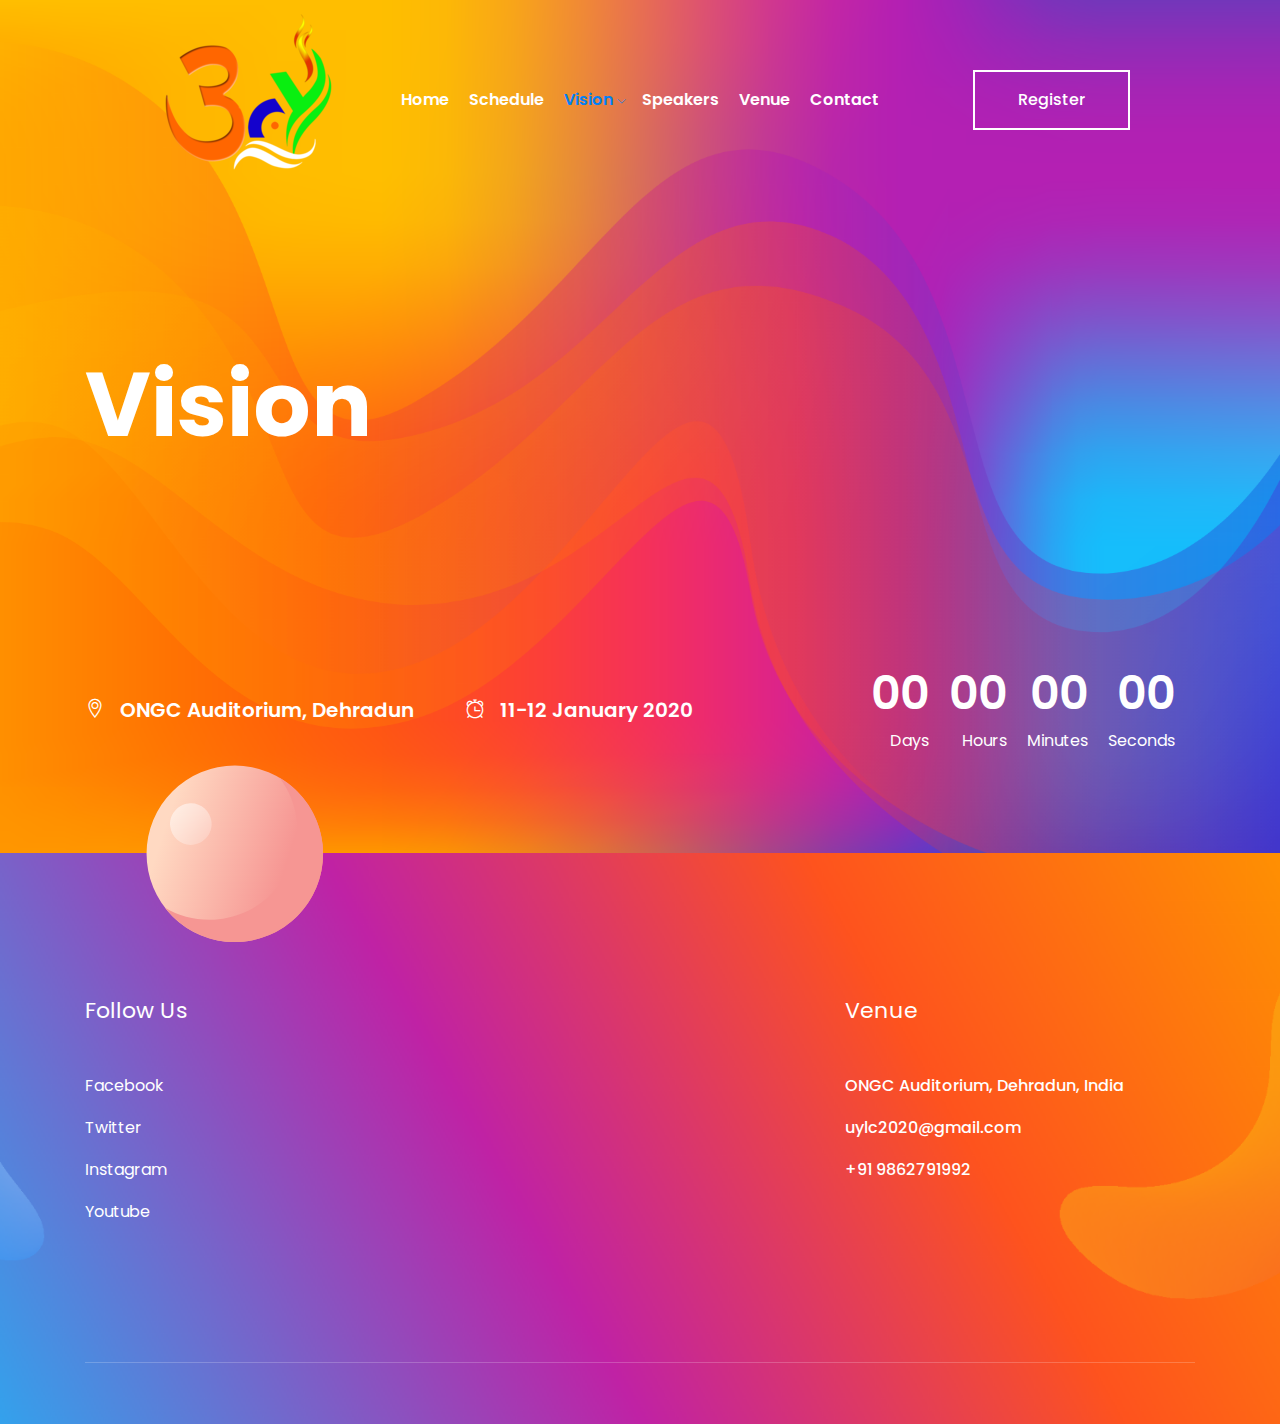
==== blog.html @ 80adf415 "new entries" ====
<!doctype html>
<html class="no-js" lang="zxx">

<head>
    <meta charset="utf-8">
    <meta http-equiv="x-ua-compatible" content="ie=edge">
    <title>wemeet</title>
    <meta name="description" content="">
    <meta name="viewport" content="width=device-width, initial-scale=1">

    <!-- <link rel="manifest" href="site.webmanifest"> -->
    <link rel="shortcut icon" type="image/x-icon" href="img/favicon.png">
    <!-- Place favicon.ico in the root directory -->

    <!-- CSS here -->
    <link rel="stylesheet" href="css/bootstrap.min.css">
    <link rel="stylesheet" href="css/owl.carousel.min.css">
    <link rel="stylesheet" href="css/magnific-popup.css">
    <link rel="stylesheet" href="css/font-awesome.min.css">
    <link rel="stylesheet" href="css/themify-icons.css">
    <link rel="stylesheet" href="css/nice-select.css">
    <link rel="stylesheet" href="css/flaticon.css">
    <link rel="stylesheet" href="css/animate.css">
    <link rel="stylesheet" href="css/slicknav.css">
    <link rel="stylesheet" href="css/style.css">
    <!-- <link rel="stylesheet" href="css/responsive.css"> -->
</head>

<body>
    <!--[if lte IE 9]>
            <p class="browserupgrade">You are using an <strong>outdated</strong> browser. Please <a href="https://browsehappy.com/">upgrade your browser</a> to improve your experience and security.</p>
        <![endif]-->

    <!-- header-start -->
    <header>
        <div class="header-area ">
            <div id="sticky-header" class="main-header-area ">
                <div class="container-fluid p-0">
                    <div class="row align-items-center justify-content-between no-gutters">
                        <div class="col-xl-2 col-lg-2">
                            <div class="logo-img">
                                <a href="index.html">
                                    <img src="img/logo.png" alt="">
                                </a>
                            </div>
                        </div>
                        <div class="col-xl-8 col-lg-8">
                            <div class="main-menu  d-none d-lg-block">
                                <nav>
                                    <ul id="navigation">
                                        <li><a href="index.html">home</a></li>
                                        <li><a href="Schedule.html">Schedule</a></li>
                                        <li><a class="active" href="#">Vision <i class="ti-angle-down"></i></a>
                                            <ul class="submenu">
                                                <li><a href="blog.html#seva">Seva</a></li>
                                                <li><a href="blog.html#samvad">Samvad</a></li>
                                                <li><a href="blog.html#sankalp">Sankalp</a></li>
                                            </ul>
                                        <!--        <li><a href="#">pages <i class="ti-angle-down"></i></a>
                                            <ul class="submenu">
                                                <li><a href="elements.html">elements</a></li>
                                            </ul>
                                        </li> -->
                                        <li><a href="Speakers.html">Speakers</a></li>
                                        <li><a href="Venue.html">Venue</a></li>
                                        <li><a href="contact.html">Contact</a></li>
                                    </ul>
                                </nav>
                            </div>
                        </div>
                        <div class="col-xl-2 col-lg-2 d-none d-lg-block">
                            <div class="buy_ticket">
                              <a href="#" class="boxed-btn-white">Register</a>
                            </div>
                        </div>
                        <div class="col-12">
                            <div class="mobile_menu d-block d-lg-none"></div>
                        </div>
                    </div>
                </div>
            </div>
        </div>
    </header>
    <!-- header-end -->

    <!-- slider_area_start -->
    <div class="slider_area slider_bg_1">
        <div class="slider_text">
            <div class="container">
                <div class="position_relv">
                    <div class="row">
                        <div class="col-xl-8">
                            <div class="title_text title_text2 ">
                                <h3>Vision</h3>
                              <!--  <a href="#" class="boxed-btn-white"></a> -->
                            </div>
                        </div>
                    </div>
                </div>
            </div>
        </div>
        <div class="countDOwn_area">
            <div class="container">
                <div class="row align-items-center">
                    <div class="col-xl-4 col-md-6 col-lg-4">
                        <div class="single_date">
                            <i class="ti-location-pin"></i>
                            <span>ONGC Auditorium, Dehradun</span>
                        </div>
                    </div>
                    <div class="col-xl-3 col-md-6 col-lg-3">
                        <div class="single_date">
                            <i class="ti-alarm-clock"></i>
                            <span>11-12 January 2020</span>
                        </div>
                    </div>
                    <div class="col-xl-5 col-md-12 col-lg-5">
                        <span id="clock"></span>
                    </div>

                </div>
            </div>
        </div>
    </div>
    <!-- slider_area_end -->


    <!--================Blog Area =================-->
    <!--================Blog Area =================-->

    <!-- footer_start -->
    <footer class="footer footer_bg_1">
        <div class="circle_ball d-none d-lg-block">
            <img src="img/banner/footer_ball.png" alt="">
        </div>
            <div class="footer_top">
                <div class="container">
                    <div class="row">
                        <div class="col-xl-4 col-md-4 col-lg-4">
                            <div class="footer_widget">
                                <h3 class="footer_title">
                                        Follow Us
                                </h3>
                                <ul>
                                    <li><a target="_blank" href="#">Facebook</a></li>
                                    <li><a target="_blank" href="#">Twitter</a></li>
                                    <li><a target="_blank" href="#">Instagram</a></li>
                                    <li><a target="_blank" href="#">Youtube</a></li>
                                </ul>
    
                            </div>
                        </div>
                        <div class="col-xl-4 col-md-4 col-lg-4">
                        <!--    <div class="footer_widget">
                                <h3 class="footer_title">
                                        Links
                                </h3>
                                <ul>
                                    <li><a target="_blank" href="schedule.html">Schedule</a></li>
                                    <li><a target="_blank" href="speakers.html">Speakers</a></li>
                                    <li><a target="_blank" href="contact.html">Contact</a></li>
                                </ul>
                            </div> -->
                        </div>
                        <div class="col-xl-4 col-md-4 col-lg-4">
                            <div class="footer_widget">
                                <h3 class="footer_title">
                                        Venue
                                </h3>
                                <p>
                                    ONGC Auditorium, Dehradun, India <br>
                                    uylc2020@gmail.com <br>
                                    +91 9862791992
                                    
                                </p>
                            </div>
                        </div>
                    </div>
                </div>
            </div>
            <div class="copy-right_text">
                <div class="container">
                    <div class="footer_border"></div>
                    <div class="row">
                        <div class="col-xl-12">
                            <p class="copy_right text-center">
                                <!-- Link back to Colorlib can't be removed. Template is licensed under CC BY 3.0. 
Copyright &copy;<script>document.write(new Date().getFullYear());</script> All rights reserved | This template is made with <i class="fa fa-heart-o" aria-hidden="true"></i> by <a href="https://colorlib.com" target="_blank">Colorlib</a>
 Link back to Colorlib can't be removed. Template is licensed under CC BY 3.0. -->
                            </p>
                        </div>
                    </div>
                </div>
            </div>
        </footer>
    <!-- footer_end -->

    <!--all JS here -->
    <script src="js/vendor/modernizr-3.5.0.min.js"></script>
    <script src="js/vendor/jquery-1.12.4.min.js"></script>
    <script src="js/popper.min.js"></script>
    <script src="js/bootstrap.min.js"></script>
    <script src="js/owl.carousel.min.js"></script>
    <script src="js/isotope.pkgd.min.js"></script>
    <script src="js/ajax-form.js"></script>
    <script src="js/waypoints.min.js"></script>
    <script src="js/jquery.counterup.min.js"></script>
    <script src="js/imagesloaded.pkgd.min.js"></script>
    <script src="js/scrollIt.js"></script>
    <script src="js/jquery.scrollUp.min.js"></script>
    <script src="js/wow.min.js"></script>
    <script src="js/nice-select.min.js"></script>
    <script src="js/jquery.slicknav.min.js"></script>
    <script src="js/jquery.magnific-popup.min.js"></script>
    <script src="js/jquery.countdown.js"></script>
    <script src="js/plugins.js"></script>

    <!--contact js-->
    <script src="js/contact.js"></script>
    <script src="js/jquery.ajaxchimp.min.js"></script>
    <script src="js/jquery.form.js"></script>
    <script src="js/jquery.validate.min.js"></script>
    <script src="js/mail-script.js"></script>

    <script src="js/main.js"></script>

</body>
---- css/themify-icons.css ----
@font-face {
	font-family: 'themify';
	src:url('../fonts/themify.eot?-fvbane');
	src:url('../fonts/themify.eot?#iefix-fvbane') format('embedded-opentype'),
		url('../fonts/themify.woff?-fvbane') format('woff'),
		url('../fonts/themify.ttf?-fvbane') format('truetype'),
		url('../fonts/themify.svg?-fvbane#themify') format('svg');
	font-weight: normal;
	font-style: normal;
}

[class^="ti-"], [class*=" ti-"] {
	font-family: 'themify';
	/* speak: none; */
	font-style: normal;
	font-weight: normal;
	font-variant: normal;
	text-transform: none;
	line-height: 1;

	/* Better Font Rendering =========== */
	-webkit-font-smoothing: antialiased;
	-moz-osx-font-smoothing: grayscale;
}

.ti-wand:before {
	content: "\e600";
}
.ti-volume:before {
	content: "\e601";
}
.ti-user:before {
	content: "\e602";
}
.ti-unlock:before {
	content: "\e603";
}
.ti-unlink:before {
	content: "\e604";
}
.ti-trash:before {
	content: "\e605";
}
.ti-thought:before {
	content: "\e606";
}
.ti-target:before {
	content: "\e607";
}
.ti-tag:before {
	content: "\e608";
}
.ti-tablet:before {
	content: "\e609";
}
.ti-star:before {
	content: "\e60a";
}
.ti-spray:before {
	content: "\e60b";
}
.ti-signal:before {
	content: "\e60c";
}
.ti-shopping-cart:before {
	content: "\e60d";
}
.ti-shopping-cart-full:before {
	content: "\e60e";
}
.ti-settings:before {
	content: "\e60f";
}
.ti-search:before {
	content: "\e610";
}
.ti-zoom-in:before {
	content: "\e611";
}
.ti-zoom-out:before {
	content: "\e612";
}
.ti-cut:before {
	content: "\e613";
}
.ti-ruler:before {
	content: "\e614";
}
.ti-ruler-pencil:before {
	content: "\e615";
}
.ti-ruler-alt:before {
	content: "\e616";
}
.ti-bookmark:before {
	content: "\e617";
}
.ti-bookmark-alt:before {
	content: "\e618";
}
.ti-reload:before {
	content: "\e619";
}
.ti-plus:before {
	content: "\e61a";
}
.ti-pin:before {
	content: "\e61b";
}
.ti-pencil:before {
	content: "\e61c";
}
.ti-pencil-alt:before {
	content: "\e61d";
}
.ti-paint-roller:before {
	content: "\e61e";
}
.ti-paint-bucket:before {
	content: "\e61f";
}
.ti-na:before {
	content: "\e620";
}
.ti-mobile:before {
	content: "\e621";
}
.ti-minus:before {
	content: "\e622";
}
.ti-medall:before {
	content: "\e623";
}
.ti-medall-alt:before {
	content: "\e624";
}
.ti-marker:before {
	content: "\e625";
}
.ti-marker-alt:before {
	content: "\e626";
}
.ti-arrow-up:before {
	content: "\e627";
}
.ti-arrow-right:before {
	content: "\e628";
}
.ti-arrow-left:before {
	content: "\e629";
}
.ti-arrow-down:before {
	content: "\e62a";
}
.ti-lock:before {
	content: "\e62b";
}
.ti-location-arrow:before {
	content: "\e62c";
}
.ti-link:before {
	content: "\e62d";
}
.ti-layout:before {
	content: "\e62e";
}
.ti-layers:before {
	content: "\e62f";
}
.ti-layers-alt:before {
	content: "\e630";
}
.ti-key:before {
	content: "\e631";
}
.ti-import:before {
	content: "\e632";
}
.ti-image:before {
	content: "\e633";
}
.ti-heart:before {
	content: "\e634";
}
.ti-heart-broken:before {
	content: "\e635";
}
.ti-hand-stop:before {
	content: "\e636";
}
.ti-hand-open:before {
	content: "\e637";
}
.ti-hand-drag:before {
	content: "\e638";
}
.ti-folder:before {
	content: "\e639";
}
.ti-flag:before {
	content: "\e63a";
}
.ti-flag-alt:before {
	content: "\e63b";
}
.ti-flag-alt-2:before {
	content: "\e63c";
}
.ti-eye:before {
	content: "\e63d";
}
.ti-export:before {
	content: "\e63e";
}
.ti-exchange-vertical:before {
	content: "\e63f";
}
.ti-desktop:before {
	content: "\e640";
}
.ti-cup:before {
	content: "\e641";
}
.ti-crown:before {
	content: "\e642";
}
.ti-comments:before {
	content: "\e643";
}
.ti-comment:before {
	content: "\e644";
}
.ti-comment-alt:before {
	content: "\e645";
}
.ti-close:before {
	content: "\e646";
}
.ti-clip:before {
	content: "\e647";
}
.ti-angle-up:before {
	content: "\e648";
}
.ti-angle-right:before {
	content: "\e649";
}
.ti-angle-left:before {
	content: "\e64a";
}
.ti-angle-down:before {
	content: "\e64b";
}
.ti-check:before {
	content: "\e64c";
}
.ti-check-box:before {
	content: "\e64d";
}
.ti-camera:before {
	content: "\e64e";
}
.ti-announcement:before {
	content: "\e64f";
}
.ti-brush:before {
	content: "\e650";
}
.ti-briefcase:before {
	content: "\e651";
}
.ti-bolt:before {
	content: "\e652";
}
.ti-bolt-alt:before {
	content: "\e653";
}
.ti-blackboard:before {
	content: "\e654";
}
.ti-bag:before {
	content: "\e655";
}
.ti-move:before {
	content: "\e656";
}
.ti-arrows-vertical:before {
	content: "\e657";
}
.ti-arrows-horizontal:before {
	content: "\e658";
}
.ti-fullscreen:before {
	content: "\e659";
}
.ti-arrow-top-right:before {
	content: "\e65a";
}
.ti-arrow-top-left:before {
	content: "\e65b";
}
.ti-arrow-circle-up:before {
	content: "\e65c";
}
.ti-arrow-circle-right:before {
	content: "\e65d";
}
.ti-arrow-circle-left:before {
	content: "\e65e";
}
.ti-arrow-circle-down:before {
	content: "\e65f";
}
.ti-angle-double-up:before {
	content: "\e660";
}
.ti-angle-double-right:before {
	content: "\e661";
}
.ti-angle-double-left:before {
	content: "\e662";
}
.ti-angle-double-down:before {
	content: "\e663";
}
.ti-zip:before {
	content: "\e664";
}
.ti-world:before {
	content: "\e665";
}
.ti-wheelchair:before {
	content: "\e666";
}
.ti-view-list:before {
	content: "\e667";
}
.ti-view-list-alt:before {
	content: "\e668";
}
.ti-view-grid:before {
	content: "\e669";
}
.ti-uppercase:before {
	content: "\e66a";
}
.ti-upload:before {
	content: "\e66b";
}
.ti-underline:before {
	content: "\e66c";
}
.ti-truck:before {
	content: "\e66d";
}
.ti-timer:before {
	content: "\e66e";
}
.ti-ticket:before {
	content: "\e66f";
}
.ti-thumb-up:before {
	content: "\e670";
}
.ti-thumb-down:before {
	content: "\e671";
}
.ti-text:before {
	content: "\e672";
}
.ti-stats-up:before {
	content: "\e673";
}
.ti-stats-down:before {
	content: "\e674";
}
.ti-split-v:before {
	content: "\e675";
}
.ti-split-h:before {
	content: "\e676";
}
.ti-smallcap:before {
	content: "\e677";
}
.ti-shine:before {
	content: "\e678";
}
.ti-shift-right:before {
	content: "\e679";
}
.ti-shift-left:before {
	content: "\e67a";
}
.ti-shield:before {
	content: "\e67b";
}
.ti-notepad:before {
	content: "\e67c";
}
.ti-server:before {
	content: "\e67d";
}
.ti-quote-right:before {
	content: "\e67e";
}
.ti-quote-left:before {
	content: "\e67f";
}
.ti-pulse:before {
	content: "\e680";
}
.ti-printer:before {
	content: "\e681";
}
.ti-power-off:before {
	content: "\e682";
}
.ti-plug:before {
	content: "\e683";
}
.ti-pie-chart:before {
	content: "\e684";
}
.ti-paragraph:before {
	content: "\e685";
}
.ti-panel:before {
	content: "\e686";
}
.ti-package:before {
	content: "\e687";
}
.ti-music:before {
	content: "\e688";
}
.ti-music-alt:before {
	content: "\e689";
}
.ti-mouse:before {
	content: "\e68a";
}
.ti-mouse-alt:before {
	content: "\e68b";
}
.ti-money:before {
	content: "\e68c";
}
.ti-microphone:before {
	content: "\e68d";
}
.ti-menu:before {
	content: "\e68e";
}
.ti-menu-alt:before {
	content: "\e68f";
}
.ti-map:before {
	content: "\e690";
}
.ti-map-alt:before {
	content: "\e691";
}
.ti-loop:before {
	content: "\e692";
}
.ti-location-pin:before {
	content: "\e693";
}
.ti-list:before {
	content: "\e694";
}
.ti-light-bulb:before {
	content: "\e695";
}
.ti-Italic:before {
	content: "\e696";
}
.ti-info:before {
	content: "\e697";
}
.ti-infinite:before {
	content: "\e698";
}
.ti-id-badge:before {
	content: "\e699";
}
.ti-hummer:before {
	content: "\e69a";
}
.ti-home:before {
	content: "\e69b";
}
.ti-help:before {
	content: "\e69c";
}
.ti-headphone:before {
	content: "\e69d";
}
.ti-harddrives:before {
	content: "\e69e";
}
.ti-harddrive:before {
	content: "\e69f";
}
.ti-gift:before {
	content: "\e6a0";
}
.ti-game:before {
	content: "\e6a1";
}
.ti-filter:before {
	content: "\e6a2";
}
.ti-files:before {
	content: "\e6a3";
}
.ti-file:before {
	content: "\e6a4";
}
.ti-eraser:before {
	content: "\e6a5";
}
.ti-envelope:before {
	content: "\e6a6";
}
.ti-download:before {
	content: "\e6a7";
}
.ti-direction:before {
	content: "\e6a8";
}
.ti-direction-alt:before {
	content: "\e6a9";
}
.ti-dashboard:before {
	content: "\e6aa";
}
.ti-control-stop:before {
	content: "\e6ab";
}
.ti-control-shuffle:before {
	content: "\e6ac";
}
.ti-control-play:before {
	content: "\e6ad";
}
.ti-control-pause:before {
	content: "\e6ae";
}
.ti-control-forward:before {
	content: "\e6af";
}
.ti-control-backward:before {
	content: "\e6b0";
}
.ti-cloud:before {
	content: "\e6b1";
}
.ti-cloud-up:before {
	content: "\e6b2";
}
.ti-cloud-down:before {
	content: "\e6b3";
}
.ti-clipboard:before {
	content: "\e6b4";
}
.ti-car:before {
	content: "\e6b5";
}
.ti-calendar:before {
	content: "\e6b6";
}
.ti-book:before {
	content: "\e6b7";
}
.ti-bell:before {
	content: "\e6b8";
}
.ti-basketball:before {
	content: "\e6b9";
}
.ti-bar-chart:before {
	content: "\e6ba";
}
.ti-bar-chart-alt:before {
	content: "\e6bb";
}
.ti-back-right:before {
	content: "\e6bc";
}
.ti-back-left:before {
	content: "\e6bd";
}
.ti-arrows-corner:before {
	content: "\e6be";
}
.ti-archive:before {
	content: "\e6bf";
}
.ti-anchor:before {
	content: "\e6c0";
}
.ti-align-right:before {
	content: "\e6c1";
}
.ti-align-left:before {
	content: "\e6c2";
}
.ti-align-justify:before {
	content: "\e6c3";
}
.ti-align-center:before {
	content: "\e6c4";
}
.ti-alert:before {
	content: "\e6c5";
}
.ti-alarm-clock:before {
	content: "\e6c6";
}
.ti-agenda:before {
	content: "\e6c7";
}
.ti-write:before {
	content: "\e6c8";
}
.ti-window:before {
	content: "\e6c9";
}
.ti-widgetized:before {
	content: "\e6ca";
}
.ti-widget:before {
	content: "\e6cb";
}
.ti-widget-alt:before {
	content: "\e6cc";
}
.ti-wallet:before {
	content: "\e6cd";
}
.ti-video-clapper:before {
	content: "\e6ce";
}
.ti-video-camera:before {
	content: "\e6cf";
}
.ti-vector:before {
	content: "\e6d0";
}
.ti-themify-logo:before {
	content: "\e6d1";
}
.ti-themify-favicon:before {
	content: "\e6d2";
}
.ti-themify-favicon-alt:before {
	content: "\e6d3";
}
.ti-support:before {
	content: "\e6d4";
}
.ti-stamp:before {
	content: "\e6d5";
}
.ti-split-v-alt:before {
	content: "\e6d6";
}
.ti-slice:before {
	content: "\e6d7";
}
.ti-shortcode:before {
	content: "\e6d8";
}
.ti-shift-right-alt:before {
	content: "\e6d9";
}
.ti-shift-left-alt:before {
	content: "\e6da";
}
.ti-ruler-alt-2:before {
	content: "\e6db";
}
.ti-receipt:before {
	content: "\e6dc";
}
.ti-pin2:before {
	content: "\e6dd";
}
.ti-pin-alt:before {
	content: "\e6de";
}
.ti-pencil-alt2:before {
	content: "\e6df";
}
.ti-palette:before {
	content: "\e6e0";
}
.ti-more:before {
	content: "\e6e1";
}
.ti-more-alt:before {
	content: "\e6e2";
}
.ti-microphone-alt:before {
	content: "\e6e3";
}
.ti-magnet:before {
	content: "\e6e4";
}
.ti-line-double:before {
	content: "\e6e5";
}
.ti-line-dotted:before {
	content: "\e6e6";
}
.ti-line-dashed:before {
	content: "\e6e7";
}
.ti-layout-width-full:before {
	content: "\e6e8";
}
.ti-layout-width-default:before {
	content: "\e6e9";
}
.ti-layout-width-default-alt:before {
	content: "\e6ea";
}
.ti-layout-tab:before {
	content: "\e6eb";
}
.ti-layout-tab-window:before {
	content: "\e6ec";
}
.ti-layout-tab-v:before {
	content: "\e6ed";
}
.ti-layout-tab-min:before {
	content: "\e6ee";
}
.ti-layout-slider:before {
	content: "\e6ef";
}
.ti-layout-slider-alt:before {
	content: "\e6f0";
}
.ti-layout-sidebar-right:before {
	content: "\e6f1";
}
.ti-layout-sidebar-none:before {
	content: "\e6f2";
}
.ti-layout-sidebar-left:before {
	content: "\e6f3";
}
.ti-layout-placeholder:before {
	content: "\e6f4";
}
.ti-layout-menu:before {
	content: "\e6f5";
}
.ti-layout-menu-v:before {
	content: "\e6f6";
}
.ti-layout-menu-separated:before {
	content: "\e6f7";
}
.ti-layout-menu-full:before {
	content: "\e6f8";
}
.ti-layout-media-right-alt:before {
	content: "\e6f9";
}
.ti-layout-media-right:before {
	content: "\e6fa";
}
.ti-layout-media-overlay:before {
	content: "\e6fb";
}
.ti-layout-media-overlay-alt:before {
	content: "\e6fc";
}
.ti-layout-media-overlay-alt-2:before {
	content: "\e6fd";
}
.ti-layout-media-left-alt:before {
	content: "\e6fe";
}
.ti-layout-media-left:before {
	content: "\e6ff";
}
.ti-layout-media-center-alt:before {
	content: "\e700";
}
.ti-layout-media-center:before {
	content: "\e701";
}
.ti-layout-list-thumb:before {
	content: "\e702";
}
.ti-layout-list-thumb-alt:before {
	content: "\e703";
}
.ti-layout-list-post:before {
	content: "\e704";
}
.ti-layout-list-large-image:before {
	content: "\e705";
}
.ti-layout-line-solid:before {
	content: "\e706";
}
.ti-layout-grid4:before {
	content: "\e707";
}
.ti-layout-grid3:before {
	content: "\e708";
}
.ti-layout-grid2:before {
	content: "\e709";
}
.ti-layout-grid2-thumb:before {
	content: "\e70a";
}
.ti-layout-cta-right:before {
	content: "\e70b";
}
.ti-layout-cta-left:before {
	content: "\e70c";
}
.ti-layout-cta-center:before {
	content: "\e70d";
}
.ti-layout-cta-btn-right:before {
	content: "\e70e";
}
.ti-layout-cta-btn-left:before {
	content: "\e70f";
}
.ti-layout-column4:before {
	content: "\e710";
}
.ti-layout-column3:before {
	content: "\e711";
}
.ti-layout-column2:before {
	content: "\e712";
}
.ti-layout-accordion-separated:before {
	content: "\e713";
}
.ti-layout-accordion-merged:before {
	content: "\e714";
}
.ti-layout-accordion-list:before {
	content: "\e715";
}
.ti-ink-pen:before {
	content: "\e716";
}
.ti-info-alt:before {
	content: "\e717";
}
.ti-help-alt:before {
	content: "\e718";
}
.ti-headphone-alt:before {
	content: "\e719";
}
.ti-hand-point-up:before {
	content: "\e71a";
}
.ti-hand-point-right:before {
	content: "\e71b";
}
.ti-hand-point-left:before {
	content: "\e71c";
}
.ti-hand-point-down:before {
	content: "\e71d";
}
.ti-gallery:before {
	content: "\e71e";
}
.ti-face-smile:before {
	content: "\e71f";
}
.ti-face-sad:before {
	content: "\e720";
}
.ti-credit-card:before {
	content: "\e721";
}
.ti-control-skip-forward:before {
	content: "\e722";
}
.ti-control-skip-backward:before {
	content: "\e723";
}
.ti-control-record:before {
	content: "\e724";
}
.ti-control-eject:before {
	content: "\e725";
}
.ti-comments-smiley:before {
	content: "\e726";
}
.ti-brush-alt:before {
	content: "\e727";
}
.ti-youtube:before {
	content: "\e728";
}
.ti-vimeo:before {
	content: "\e729";
}
.ti-twitter:before {
	content: "\e72a";
}
.ti-time:before {
	content: "\e72b";
}
.ti-tumblr:before {
	content: "\e72c";
}
.ti-skype:before {
	content: "\e72d";
}
.ti-share:before {
	content: "\e72e";
}
.ti-share-alt:before {
	content: "\e72f";
}
.ti-rocket:before {
	content: "\e730";
}
.ti-pinterest:before {
	content: "\e731";
}
.ti-new-window:before {
	content: "\e732";
}
.ti-microsoft:before {
	content: "\e733";
}
.ti-list-ol:before {
	content: "\e734";
}
.ti-linkedin:before {
	content: "\e735";
}
.ti-layout-sidebar-2:before {
	content: "\e736";
}
.ti-layout-grid4-alt:before {
	content: "\e737";
}
.ti-layout-grid3-alt:before {
	content: "\e738";
}
.ti-layout-grid2-alt:before {
	content: "\e739";
}
.ti-layout-column4-alt:before {
	content: "\e73a";
}
.ti-layout-column3-alt:before {
	content: "\e73b";
}
.ti-layout-column2-alt:before {
	content: "\e73c";
}
.ti-instagram:before {
	content: "\e73d";
}
.ti-google:before {
	content: "\e73e";
}
.ti-github:before {
	content: "\e73f";
}
.ti-flickr:before {
	content: "\e740";
}
.ti-facebook:before {
	content: "\e741";
}
.ti-dropbox:before {
	content: "\e742";
}
.ti-dribbble:before {
	content: "\e743";
}
.ti-apple:before {
	content: "\e744";
}
.ti-android:before {
	content: "\e745";
}
.ti-save:before {
	content: "\e746";
}
.ti-save-alt:before {
	content: "\e747";
}
.ti-yahoo:before {
	content: "\e748";
}
.ti-wordpress:before {
	content: "\e749";
}
.ti-vimeo-alt:before {
	content: "\e74a";
}
.ti-twitter-alt:before {
	content: "\e74b";
}
.ti-tumblr-alt:before {
	content: "\e74c";
}
.ti-trello:before {
	content: "\e74d";
}
.ti-stack-overflow:before {
	content: "\e74e";
}
.ti-soundcloud:before {
	content: "\e74f";
}
.ti-sharethis:before {
	content: "\e750";
}
.ti-sharethis-alt:before {
	content: "\e751";
}
.ti-reddit:before {
	content: "\e752";
}
.ti-pinterest-alt:before {
	content: "\e753";
}
.ti-microsoft-alt:before {
	content: "\e754";
}
.ti-linux:before {
	content: "\e755";
}
.ti-jsfiddle:before {
	content: "\e756";
}
.ti-joomla:before {
	content: "\e757";
}
.ti-html5:before {
	content: "\e758";
}
.ti-flickr-alt:before {
	content: "\e759";
}
.ti-email:before {
	content: "\e75a";
}
.ti-drupal:before {
	content: "\e75b";
}
.ti-dropbox-alt:before {
	content: "\e75c";
}
.ti-css3:before {
	content: "\e75d";
}
.ti-rss:before {
	content: "\e75e";
}
.ti-rss-alt:before {
	content: "\e75f";
}
---- css/nice-select.css ----
.nice-select {
  -webkit-tap-highlight-color: transparent;
  background-color: #fff;
  border-radius: 5px;
  border: solid 1px #e8e8e8;
  box-sizing: border-box;
  clear: both;
  cursor: pointer;
  display: block;
  float: left;
  font-family: inherit;
  font-size: 14px;
  font-weight: normal;
  height: 42px;
  line-height: 40px;
  outline: none;
  padding-left: 18px;
  padding-right: 30px;
  position: relative;
  text-align: left !important;
  -webkit-transition: all 0.2s ease-in-out;
  transition: all 0.2s ease-in-out;
  -webkit-user-select: none;
     -moz-user-select: none;
      -ms-user-select: none;
          user-select: none;
  white-space: nowrap;
  width: auto; }
  .nice-select:hover {
    border-color: #dbdbdb; }
  .nice-select:active, .nice-select.open, .nice-select:focus {
    border-color: #999; }


  .nice-select.disabled {
    border-color: #ededed;
    color: #999;
    pointer-events: none; }
    .nice-select.disabled:after {
      border-color: #cccccc; }
  .nice-select.wide {
    width: 100%; }
    .nice-select.wide .list {
      left: 0 !important;
      right: 0 !important; }
  .nice-select.right {
    float: right; }
    .nice-select.right .list {
      left: auto;
      right: 0; }
  .nice-select.small {
    font-size: 12px;
    height: 36px;
    line-height: 34px; }
    .nice-select.small:after {
      height: 4px;
      width: 4px; }
    .nice-select.small .option {
      line-height: 34px;
      min-height: 34px; }
  .nice-select .list {
    background-color: #fff;
    border-radius: 5px;
    box-shadow: 0 0 0 1px rgba(68, 68, 68, 0.11);
    box-sizing: border-box;
    margin-top: 4px;
    opacity: 0;
    overflow: hidden;
    padding: 0;
    pointer-events: none;
    position: absolute;
    top: 100%;
    left: 0;
    -webkit-transform-origin: 50% 0;
        -ms-transform-origin: 50% 0;
            transform-origin: 50% 0;
    -webkit-transform: scale(0.75) translateY(-21px);
        -ms-transform: scale(0.75) translateY(-21px);
            transform: scale(0.75) translateY(-21px);
    -webkit-transition: all 0.2s cubic-bezier(0.5, 0, 0, 1.25), opacity 0.15s ease-out;
    transition: all 0.2s cubic-bezier(0.5, 0, 0, 1.25), opacity 0.15s ease-out;
    z-index: 9; }
    .nice-select .list:hover .option:not(:hover) {
      background-color: transparent !important; }
  .nice-select .option {
    cursor: pointer;
    font-weight: 400;
    line-height: 40px;
    list-style: none;
    min-height: 40px;
    outline: none;
    padding-left: 18px;
    padding-right: 29px;
    text-align: left;
    -webkit-transition: all 0.2s;
    transition: all 0.2s; }
    .nice-select .option:hover, .nice-select .option.focus, .nice-select .option.selected.focus {
      background-color: #f6f6f6; }
    .nice-select .option.selected {
      font-weight: bold; }
    .nice-select .option.disabled {
      background-color: transparent;
      color: #999;
      cursor: default; }

.no-csspointerevents .nice-select .list {
  display: none; }

.no-csspointerevents .nice-select.open .list {
  display: block; }





  /* ,,,,,,,,,,,,,,,, */


  .nice-select:after {
    content: "\e64b";
    display: block;
    height: 5px;
    margin-top: -5px;
    pointer-events: none;
    position: absolute;
    right: 30px;
    top: 8px;
    transition: all 0.15s ease-in-out;
    width: 5px;
    font-family: 'themify';
    color: #ddd; }

    .nice-select.open:after {
 }
    .nice-select.open .list {
      opacity: 1;
      pointer-events: auto;
      -webkit-transform: scale(1) translateY(0);
          -ms-transform: scale(1) translateY(0);
              transform: scale(1) translateY(0); }
---- css/flaticon.css ----
/*
  	Flaticon icon font: Flaticon
  	Creation date: 27/07/2019 08:27
  	*/

@font-face {
  font-family: "Flaticon";
  src: url("../fonts/Flaticon.eot");
  src: url("../fonts/Flaticon.eot?#iefix") format("embedded-opentype"),
       url("../fonts/Flaticon.woff2") format("woff2"),
       url("../fonts/Flaticon.woff") format("woff"),
       url("../fonts/Flaticon.ttf") format("truetype"),
       url("../fonts/Flaticon.svg#Flaticon") format("svg");
  font-weight: normal;
  font-style: normal;
}

@media screen and (-webkit-min-device-pixel-ratio:0) {
  @font-face {
    font-family: "Flaticon";
    src: url("../fonts/Flaticon.svg#Flaticon") format("svg");
  }
}

[class^="flaticon-"]:before, [class*=" flaticon-"]:before,
[class^="flaticon-"]:after, [class*=" flaticon-"]:after {   
  font-family: Flaticon;
font-style: normal;
}

.flaticon-left-arrow:before { content: "\f100"; }
.flaticon-right-arrow:before { content: "\f101"; }
.flaticon-play-button:before { content: "\f102"; }
.flaticon-quote:before { content: "\f103"; }
.flaticon-clock:before { content: "\f104"; }
.flaticon-world:before { content: "\f105"; }
.flaticon-mail:before { content: "\f106"; }
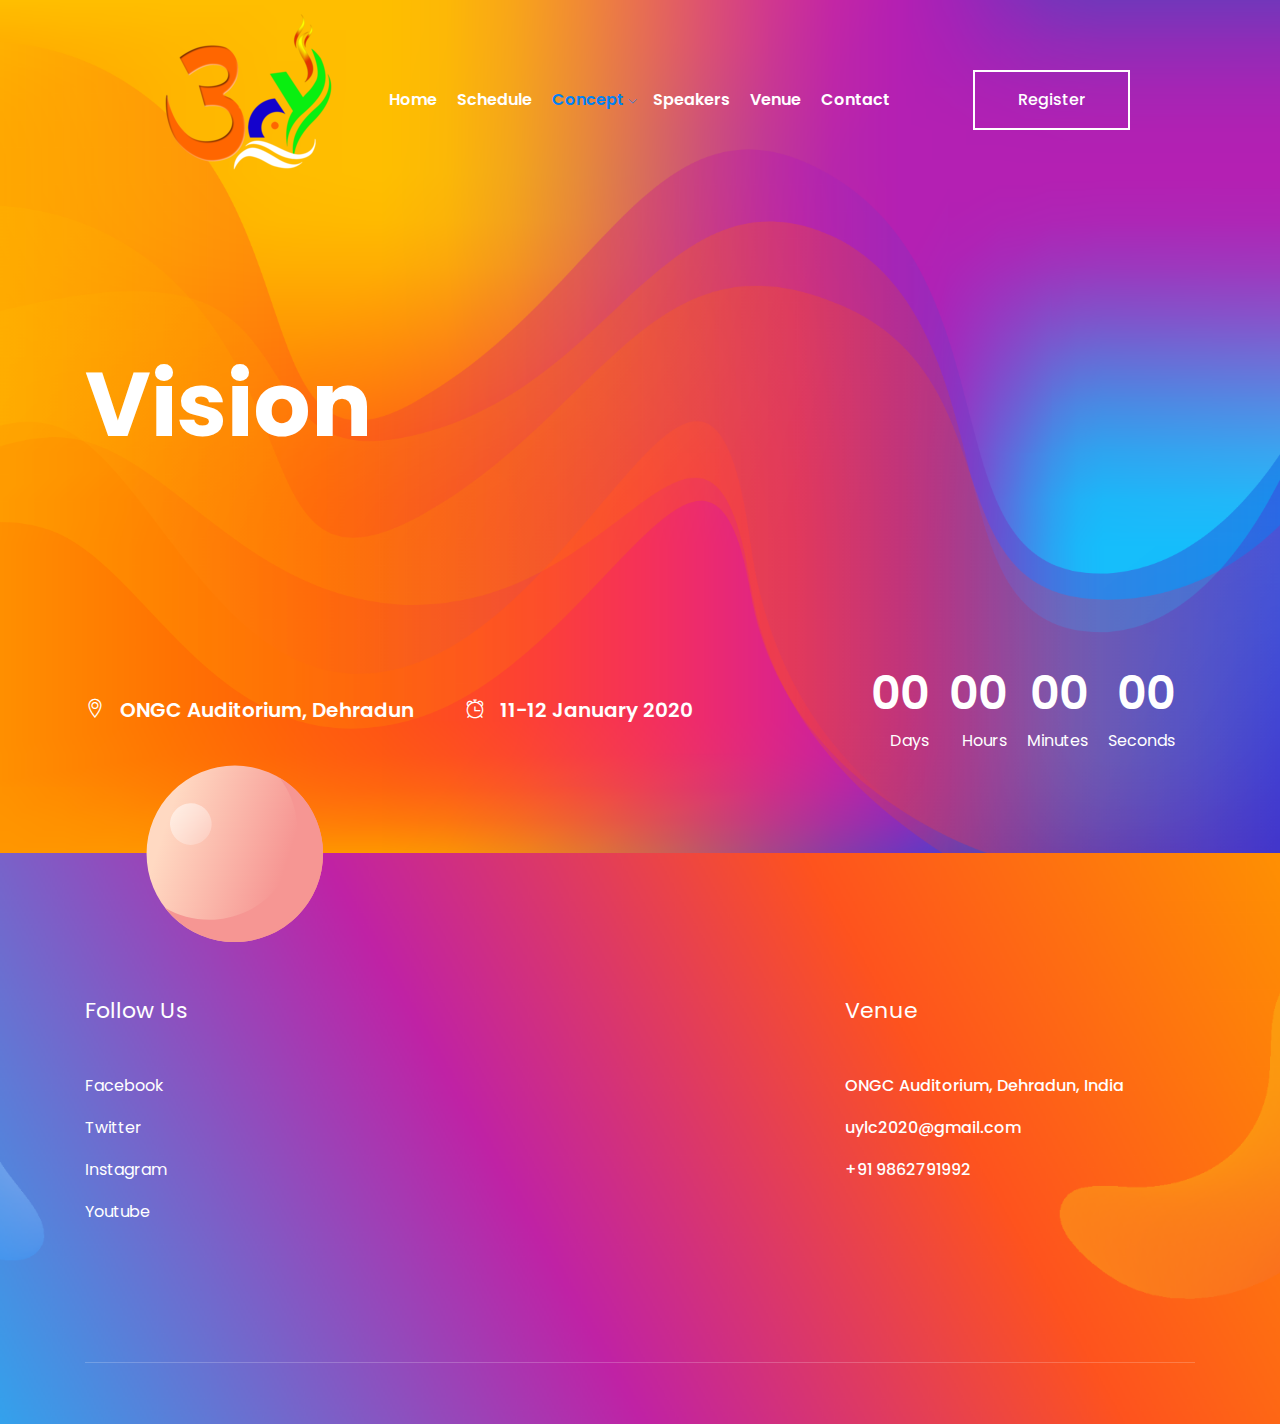
==== commit 19225d5c: "modified" ====
--- a/blog.html
+++ b/blog.html
@@ -4,7 +4,7 @@
 <head>
     <meta charset="utf-8">
     <meta http-equiv="x-ua-compatible" content="ie=edge">
-    <title>wemeet</title>
+    <title>UYLC</title>
     <meta name="description" content="">
     <meta name="viewport" content="width=device-width, initial-scale=1">
 
@@ -50,7 +50,7 @@
                                     <ul id="navigation">
                                         <li><a href="index.html">home</a></li>
                                         <li><a href="Schedule.html">Schedule</a></li>
-                                        <li><a class="active" href="#">Vision <i class="ti-angle-down"></i></a>
+                                        <li><a class="active" href="blog.html">Concept <i class="ti-angle-down"></i></a>
                                             <ul class="submenu">
                                                 <li><a href="blog.html#seva">Seva</a></li>
                                                 <li><a href="blog.html#samvad">Samvad</a></li>
@@ -70,7 +70,7 @@
                         </div>
                         <div class="col-xl-2 col-lg-2 d-none d-lg-block">
                             <div class="buy_ticket">
-                              <a href="#" class="boxed-btn-white">Register</a>
+                              <a href="https://forms.gle/irnpfeob4c8DFqBU6" class="boxed-btn-white">Register</a>
                             </div>
                         </div>
                         <div class="col-12">
@@ -224,4 +224,4 @@
 
     <script src="js/main.js"></script>
 
-</body>+</body>
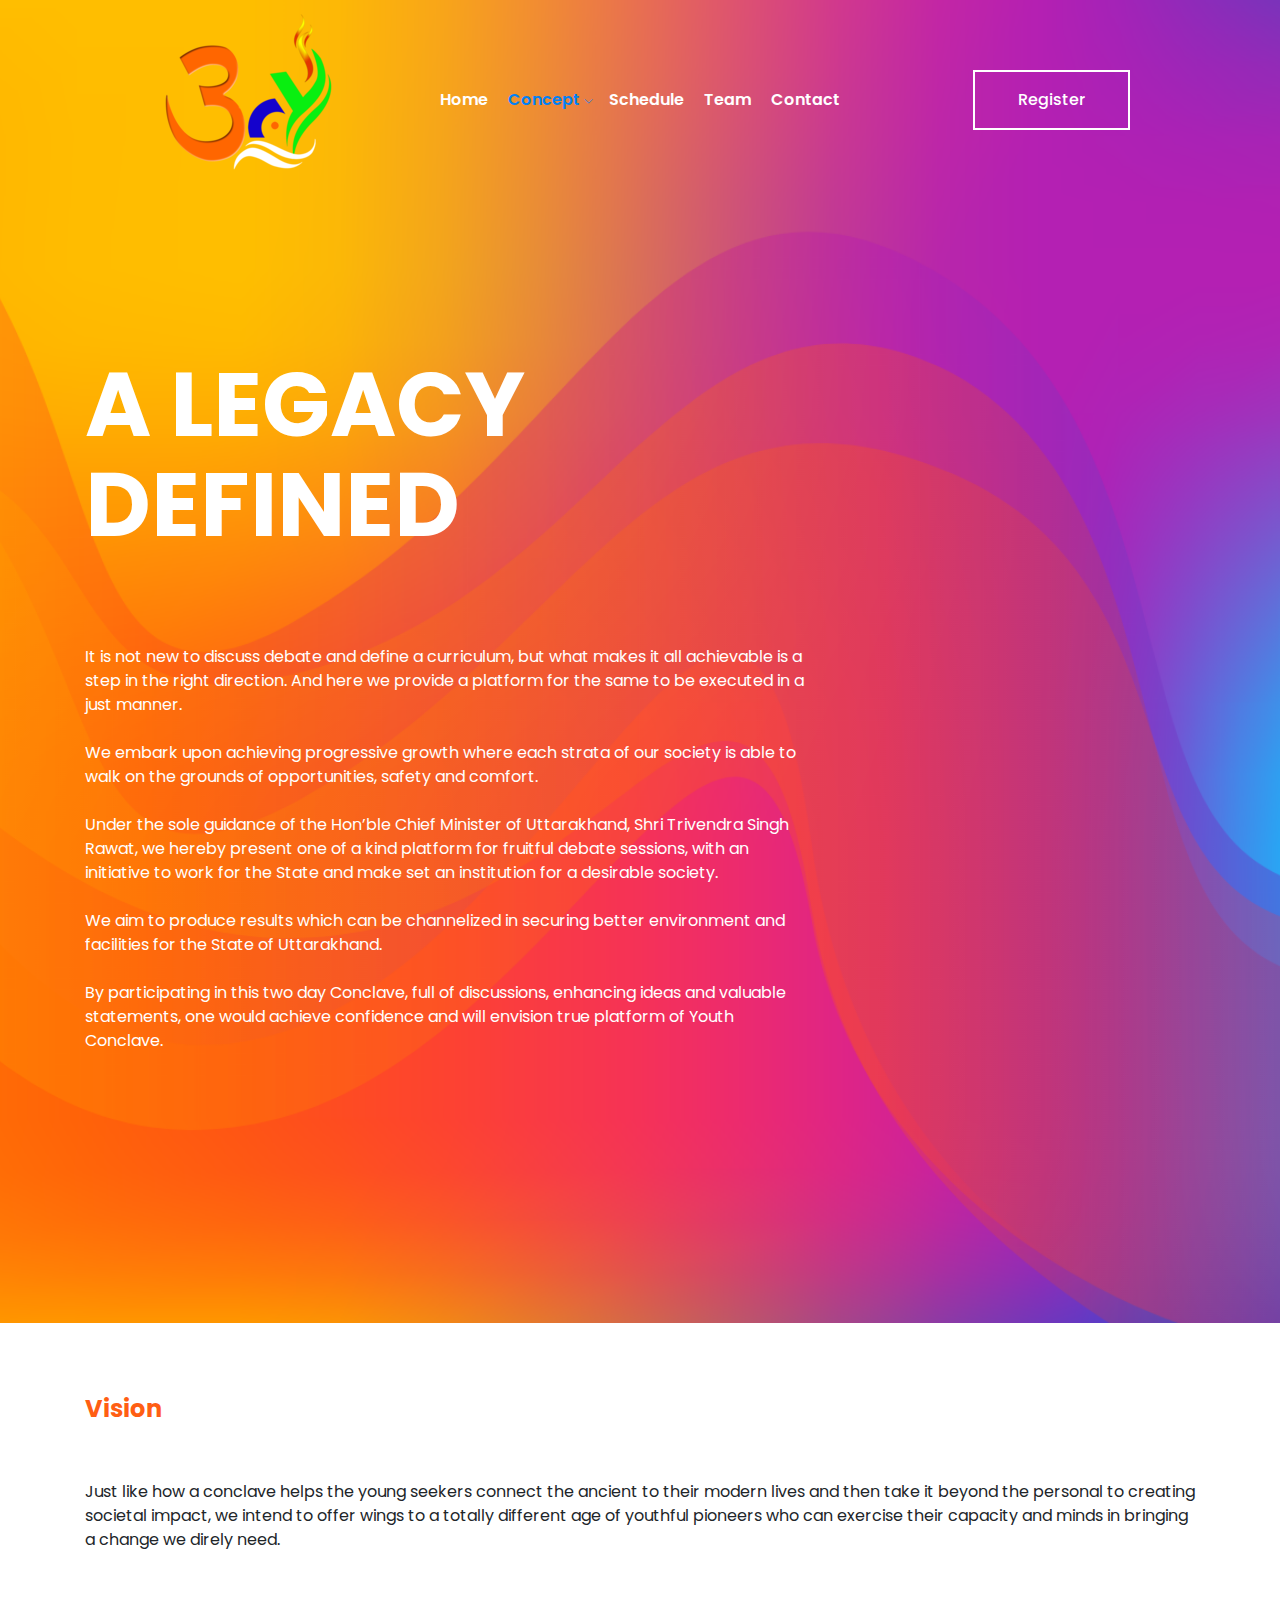
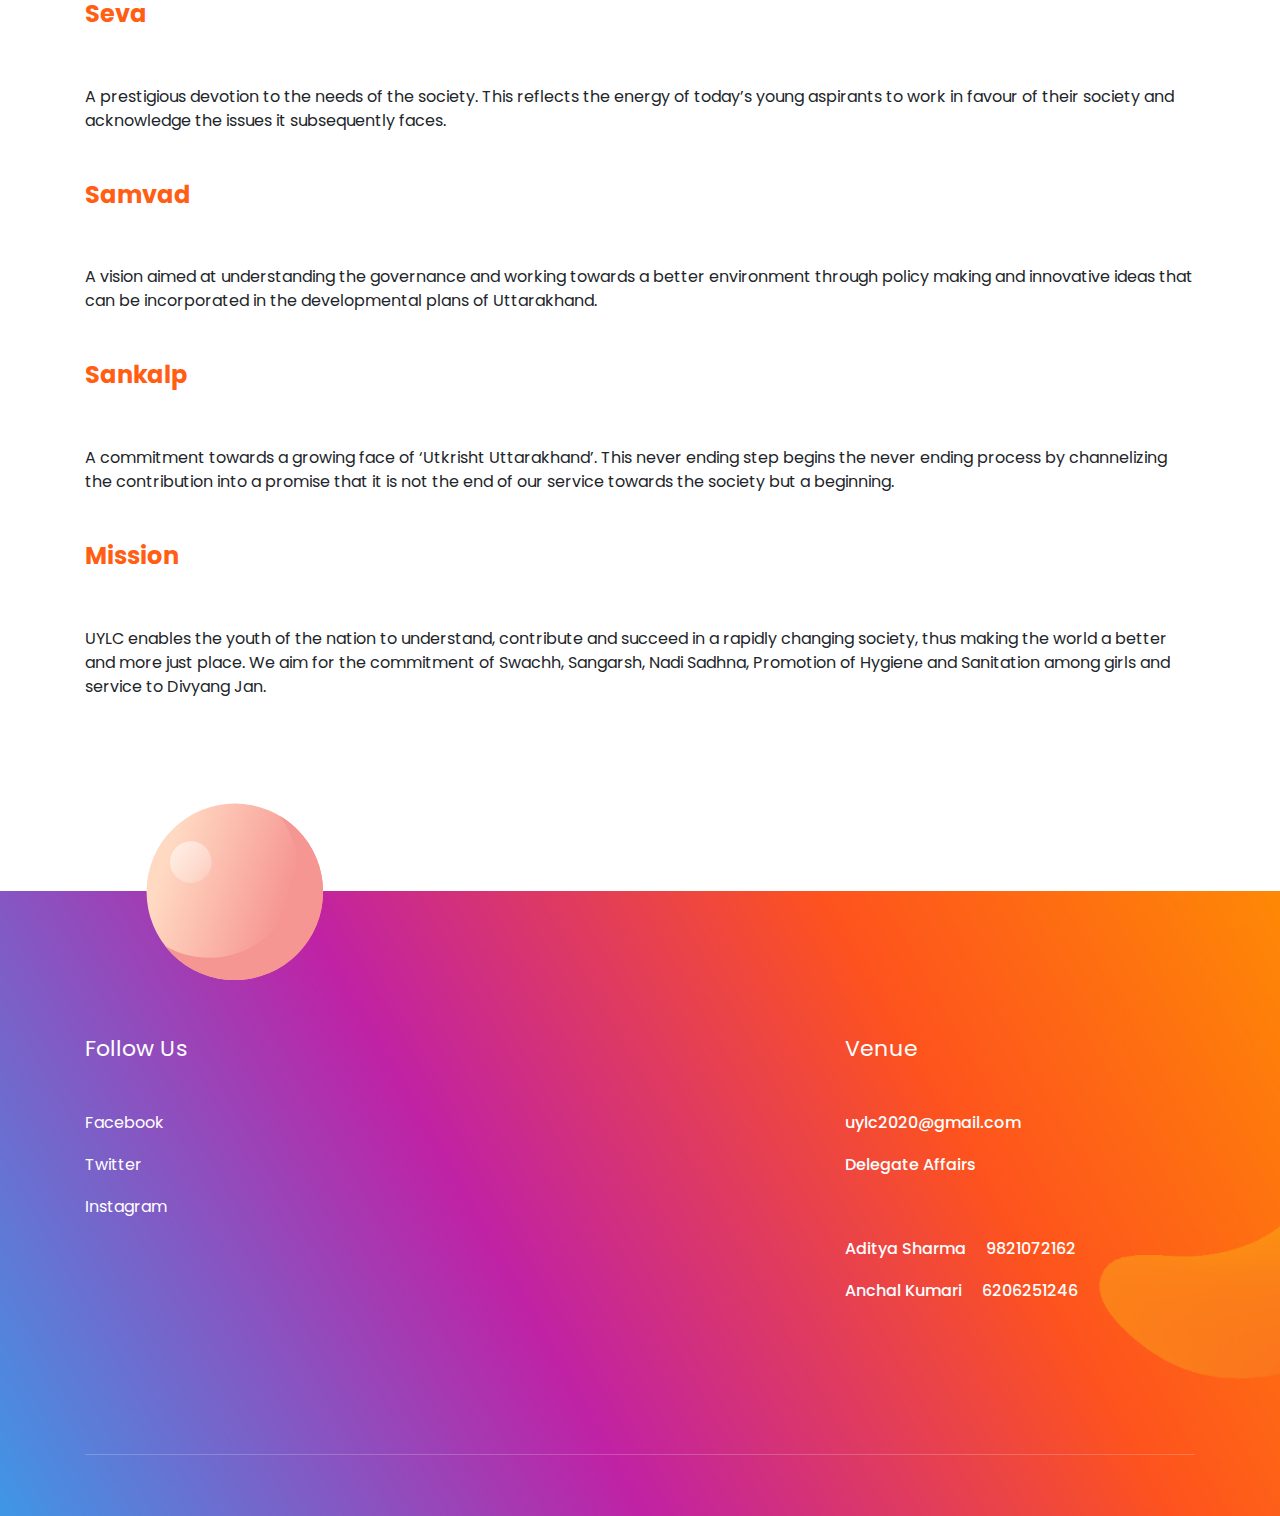
==== commit 0b9cb636: "aditi di" ====
--- a/blog.html
+++ b/blog.html
@@ -49,20 +49,24 @@
                                 <nav>
                                     <ul id="navigation">
                                         <li><a href="index.html">home</a></li>
-                                        <li><a href="Schedule.html">Schedule</a></li>
+                                        
                                         <li><a class="active" href="blog.html">Concept <i class="ti-angle-down"></i></a>
                                             <ul class="submenu">
+                                                    <li><a href="blog.html#vision">Vision</a></li>
                                                 <li><a href="blog.html#seva">Seva</a></li>
                                                 <li><a href="blog.html#samvad">Samvad</a></li>
                                                 <li><a href="blog.html#sankalp">Sankalp</a></li>
+                                                
+                                                <li><a href="blog.html#mission">Mission</a></li>
                                             </ul>
                                         <!--        <li><a href="#">pages <i class="ti-angle-down"></i></a>
                                             <ul class="submenu">
                                                 <li><a href="elements.html">elements</a></li>
                                             </ul>
                                         </li> -->
-                                        <li><a href="Speakers.html">Speakers</a></li>
-                                        <li><a href="Venue.html">Venue</a></li>
+                                        <li><a href="Schedule.html">Schedule</a></li>
+                                        <li><a href="team.html">Team</a></li> 
+                                        
                                         <li><a href="contact.html">Contact</a></li>
                                     </ul>
                                 </nav>
@@ -91,7 +95,20 @@
                     <div class="row">
                         <div class="col-xl-8">
                             <div class="title_text title_text2 ">
-                                <h3>Vision</h3>
+                                <h3>A LEGACY DEFINED</h3>
+                            </br>
+                            <font color="white"> It is not new to discuss debate and define a curriculum, but what makes it all achievable is a step
+in the right direction. And here we provide a platform for the same to be executed in a just
+manner. </br></br>
+We embark upon achieving progressive growth where each strata of our society is able to walk on
+the grounds of opportunities, safety and comfort.</br></br>
+Under the sole guidance of the Hon’ble Chief Minister of Uttarakhand, Shri Trivendra Singh
+Rawat, we hereby present one of a kind platform for fruitful debate sessions, with an initiative to
+work for the State and make set an institution for a desirable society.</br></br>
+We aim to produce results which can be channelized in securing better environment and facilities
+for the State of Uttarakhand.</br></br>
+By participating in this two day Conclave, full of discussions, enhancing ideas and valuable
+statements, one would achieve confidence and will envision true platform of Youth Conclave.</br></br> </font>
                               <!--  <a href="#" class="boxed-btn-white"></a> -->
                             </div>
                         </div>
@@ -103,20 +120,12 @@
             <div class="container">
                 <div class="row align-items-center">
                     <div class="col-xl-4 col-md-6 col-lg-4">
-                        <div class="single_date">
-                            <i class="ti-location-pin"></i>
-                            <span>ONGC Auditorium, Dehradun</span>
-                        </div>
+                       
                     </div>
                     <div class="col-xl-3 col-md-6 col-lg-3">
-                        <div class="single_date">
-                            <i class="ti-alarm-clock"></i>
-                            <span>11-12 January 2020</span>
-                        </div>
-                    </div>
-                    <div class="col-xl-5 col-md-12 col-lg-5">
-                        <span id="clock"></span>
-                    </div>
+                        
+                    </div>
+                    
 
                 </div>
             </div>
@@ -126,6 +135,64 @@
 
 
     <!--================Blog Area =================-->
+    <div class="container">
+    </br>
+</br>
+</br>
+<section id="vision">   <h3><b>Vision</b></h3> 
+                </br>
+            </br>
+                    Just like how a conclave helps the young seekers connect the ancient to their modern lives and
+                        then take it beyond the personal to creating societal impact, we intend to offer wings to a totally
+                        different age of youthful pioneers who can exercise their capacity and minds in bringing a change
+                        we direly need.
+                    </br>
+                </br>
+            </br> </section>
+            <section id="seva"> <h3><b>Seva</b></h3> 
+        </br>
+    </br>
+     A prestigious devotion to the needs of the society. This reflects the energy of today’s young
+            aspirants to work in favour of their society and acknowledge the issues it subsequently faces.
+        </br>
+    </br>
+</br></section>
+<section id="samvad">  <h3><b> Samvad</b> </h3>
+        </br>
+    </br>
+            A vision aimed at understanding the governance and working towards a better environment
+            through policy making and innovative ideas that can be incorporated in the developmental plans
+            of Uttarakhand.
+        </br>
+    </br>
+</br></section>
+<section id="sankalp">   <h3>  <b>Sankalp</b> </h3>
+        </br>
+    </br>
+            A commitment towards a growing face of ‘Utkrisht Uttarakhand’. This never ending step begins
+            the never ending process by channelizing the contribution into a promise that it is not the end of
+            our service towards the society but a beginning. 
+        </br>
+    </br>
+</br> </section>
+<section id="misson">    <h3><b>Mission</b></h3>
+        </br>
+    </br>
+            UYLC enables the youth of the nation to understand, contribute and succeed in a rapidly changing
+            society, thus making the world a better and more just place. We aim for the commitment of
+            Swachh, Sangarsh, Nadi Sadhna, Promotion of Hygiene and Sanitation among girls and service to
+            Divyang Jan.
+        </br>
+    </br>
+</br> </br>
+</br>
+</br> </br>
+</br>
+</br> </section>
+
+                    <!--<a href="#" class="boxed-btn-red">Learn More</a> -->
+      
+    </div>
     <!--================Blog Area =================-->
 
     <!-- footer_start -->
@@ -142,10 +209,10 @@
                                         Follow Us
                                 </h3>
                                 <ul>
-                                    <li><a target="_blank" href="#">Facebook</a></li>
-                                    <li><a target="_blank" href="#">Twitter</a></li>
-                                    <li><a target="_blank" href="#">Instagram</a></li>
-                                    <li><a target="_blank" href="#">Youtube</a></li>
+                                    <li><a target="_blank" href="https://www.facebook.com/UYLC2020">Facebook</a></li>
+                                    <li><a target="_blank" href="https://twitter.com/uylc2020">Twitter</a></li>
+                                    <li><a target="_blank" href="https://www.instagram.com/uylc.2020/">Instagram</a></li>
+                                    
                                 </ul>
     
                             </div>
@@ -168,10 +235,14 @@
                                         Venue
                                 </h3>
                                 <p>
-                                    ONGC Auditorium, Dehradun, India <br>
-                                    uylc2020@gmail.com <br>
-                                    +91 9862791992
-                                    
+                                        uylc2020@gmail.com <br>
+                                        Delegate Affairs <br>
+                                        <br>
+    
+    Aditya Sharma   &nbsp;&nbsp;&nbsp;&nbsp;9821072162<br>
+    
+    Anchal Kumari   &nbsp;&nbsp;&nbsp;&nbsp;6206251246
+                                        
                                 </p>
                             </div>
                         </div>
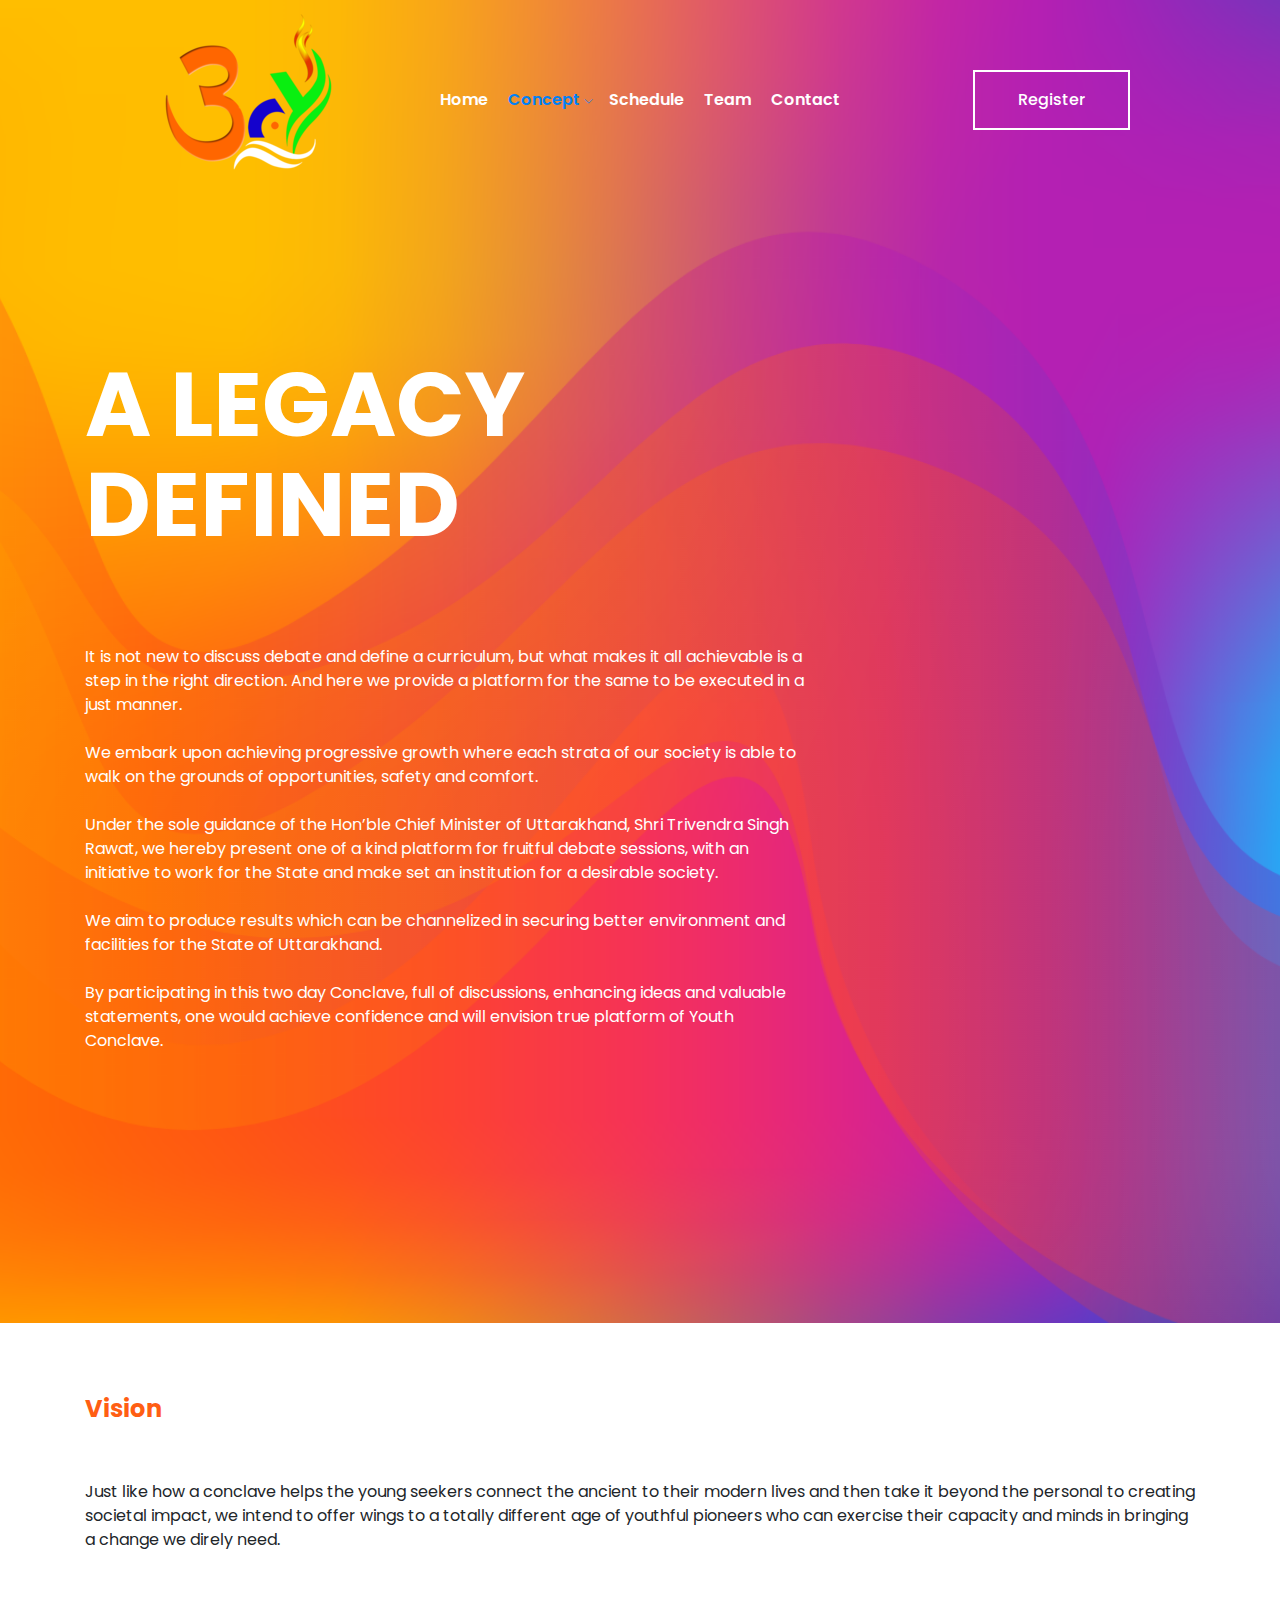
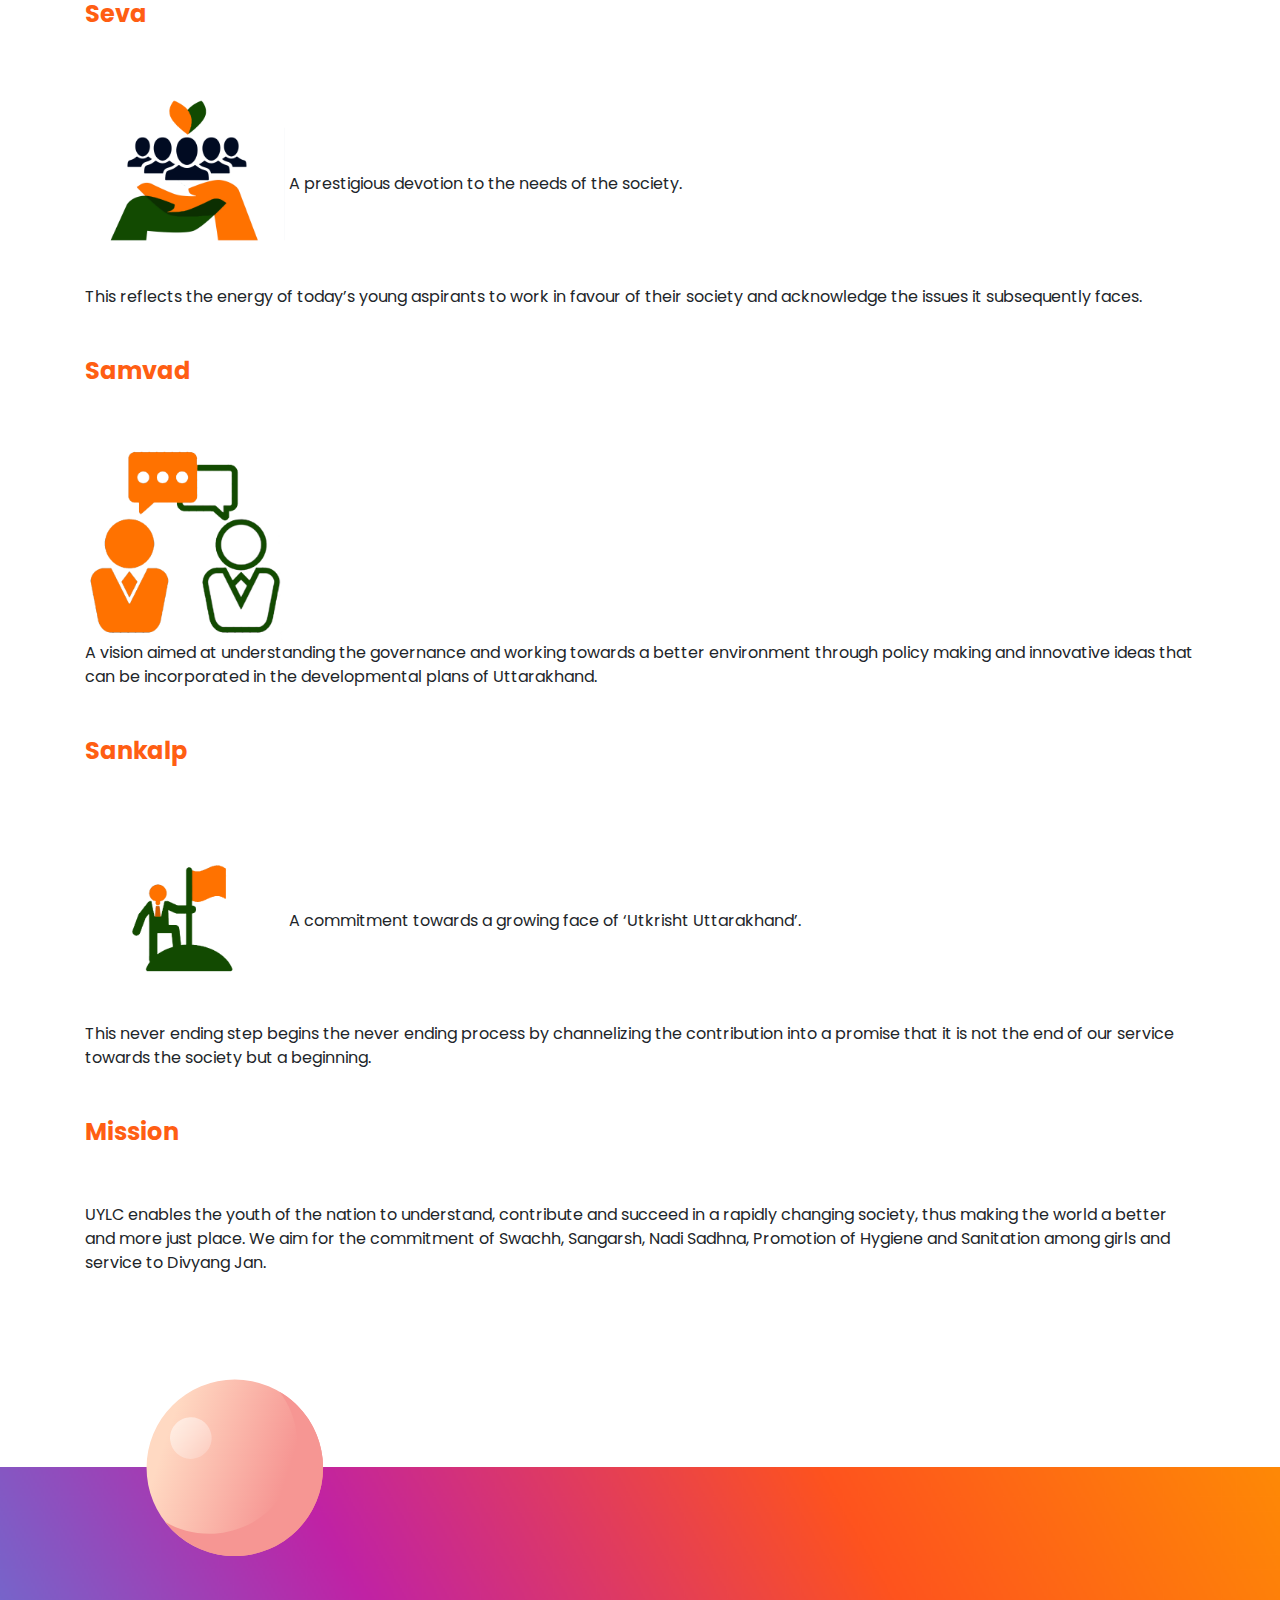
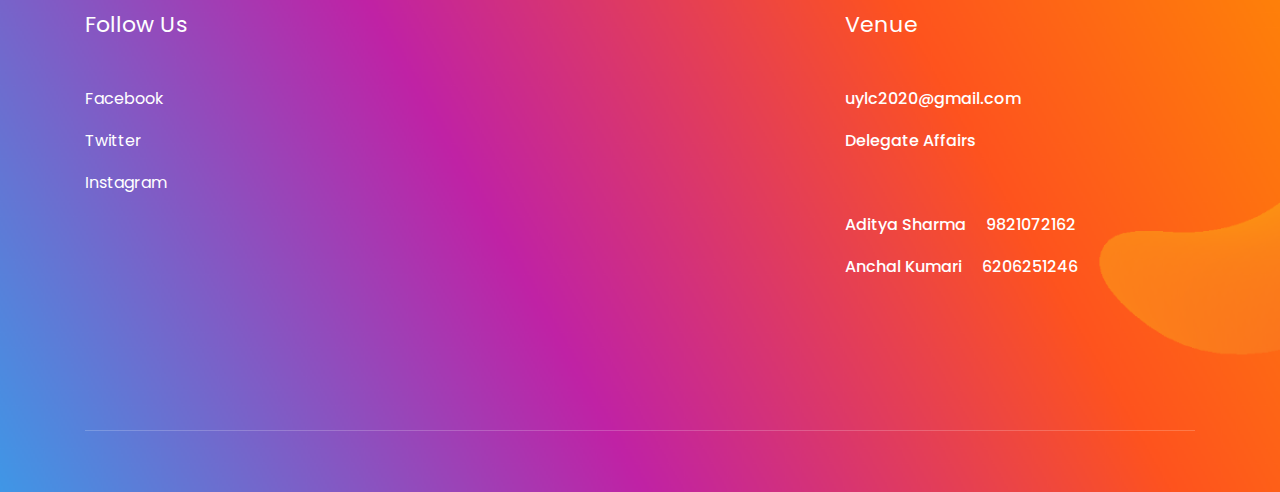
==== commit 19050580: "new changes added" ====
--- a/blog.html
+++ b/blog.html
@@ -67,7 +67,7 @@
                                         <li><a href="Schedule.html">Schedule</a></li>
                                         <li><a href="team.html">Team</a></li> 
                                         
-                                        <li><a href="contact.html">Contact</a></li>
+                                        <li><a href="#">Contact</a></li>
                                     </ul>
                                 </nav>
                             </div>
@@ -139,7 +139,7 @@
     </br>
 </br>
 </br>
-<section id="vision">   <h3><b>Vision</b></h3> 
+<section id="vision">   <h3><b>Vision</b></h3>  
                 </br>
             </br>
                     Just like how a conclave helps the young seekers connect the ancient to their modern lives and
@@ -152,7 +152,7 @@
             <section id="seva"> <h3><b>Seva</b></h3> 
         </br>
     </br>
-     A prestigious devotion to the needs of the society. This reflects the energy of today’s young
+    <img src="img/about/seva.png" height="200" width="200"> A prestigious devotion to the needs of the society. </br> This reflects the energy of today’s young
             aspirants to work in favour of their society and acknowledge the issues it subsequently faces.
         </br>
     </br>
@@ -160,7 +160,7 @@
 <section id="samvad">  <h3><b> Samvad</b> </h3>
         </br>
     </br>
-            A vision aimed at understanding the governance and working towards a better environment
+    <img src="img/about/samvad icon.png" height="200" width="200">  </br>A vision aimed at understanding the governance and working towards a better environment
             through policy making and innovative ideas that can be incorporated in the developmental plans
             of Uttarakhand.
         </br>
@@ -169,7 +169,7 @@
 <section id="sankalp">   <h3>  <b>Sankalp</b> </h3>
         </br>
     </br>
-            A commitment towards a growing face of ‘Utkrisht Uttarakhand’. This never ending step begins
+    <img src="img/about/sankalp.png" height="200" width="200">  A commitment towards a growing face of ‘Utkrisht Uttarakhand’. </br>This never ending step begins
             the never ending process by channelizing the contribution into a promise that it is not the end of
             our service towards the society but a beginning. 
         </br>
--- a/css/style.css
+++ b/css/style.css
@@ -5810,4 +5810,20 @@
   font-size: 12px;
 }
 
-/*# sourceMappingURL=style.css.map */+/*# sourceMappingURL=style.css.map */
+#slideshow {
+  margin: 80px auto;
+  position: relative;
+  width: 400px;
+  height: 500px;
+  padding: 10px;
+  box-shadow: 0 0 0px rgba(0, 0, 0, 0.4);
+}
+
+#slideshow > div {
+  position: absolute;
+  top: 10px;
+  left: 10px;
+  right: 10px;
+  bottom: 10px;
+}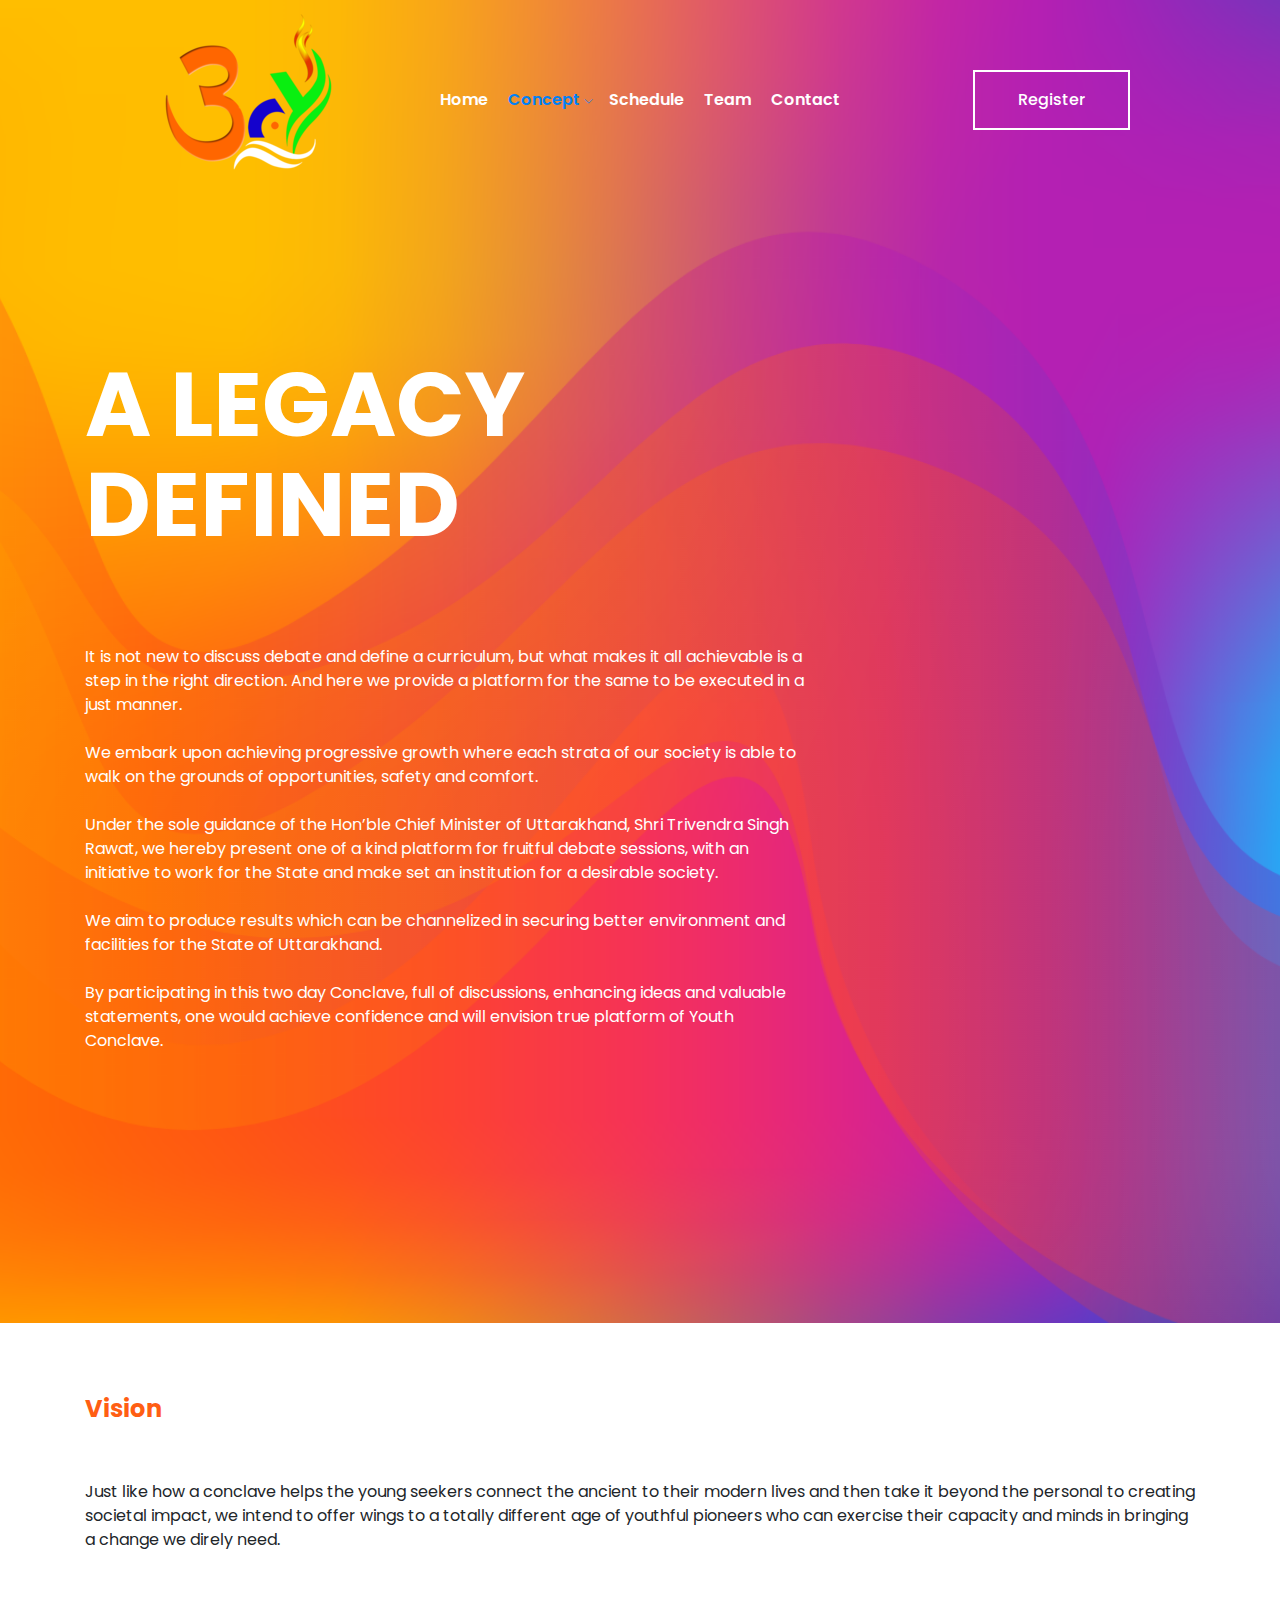
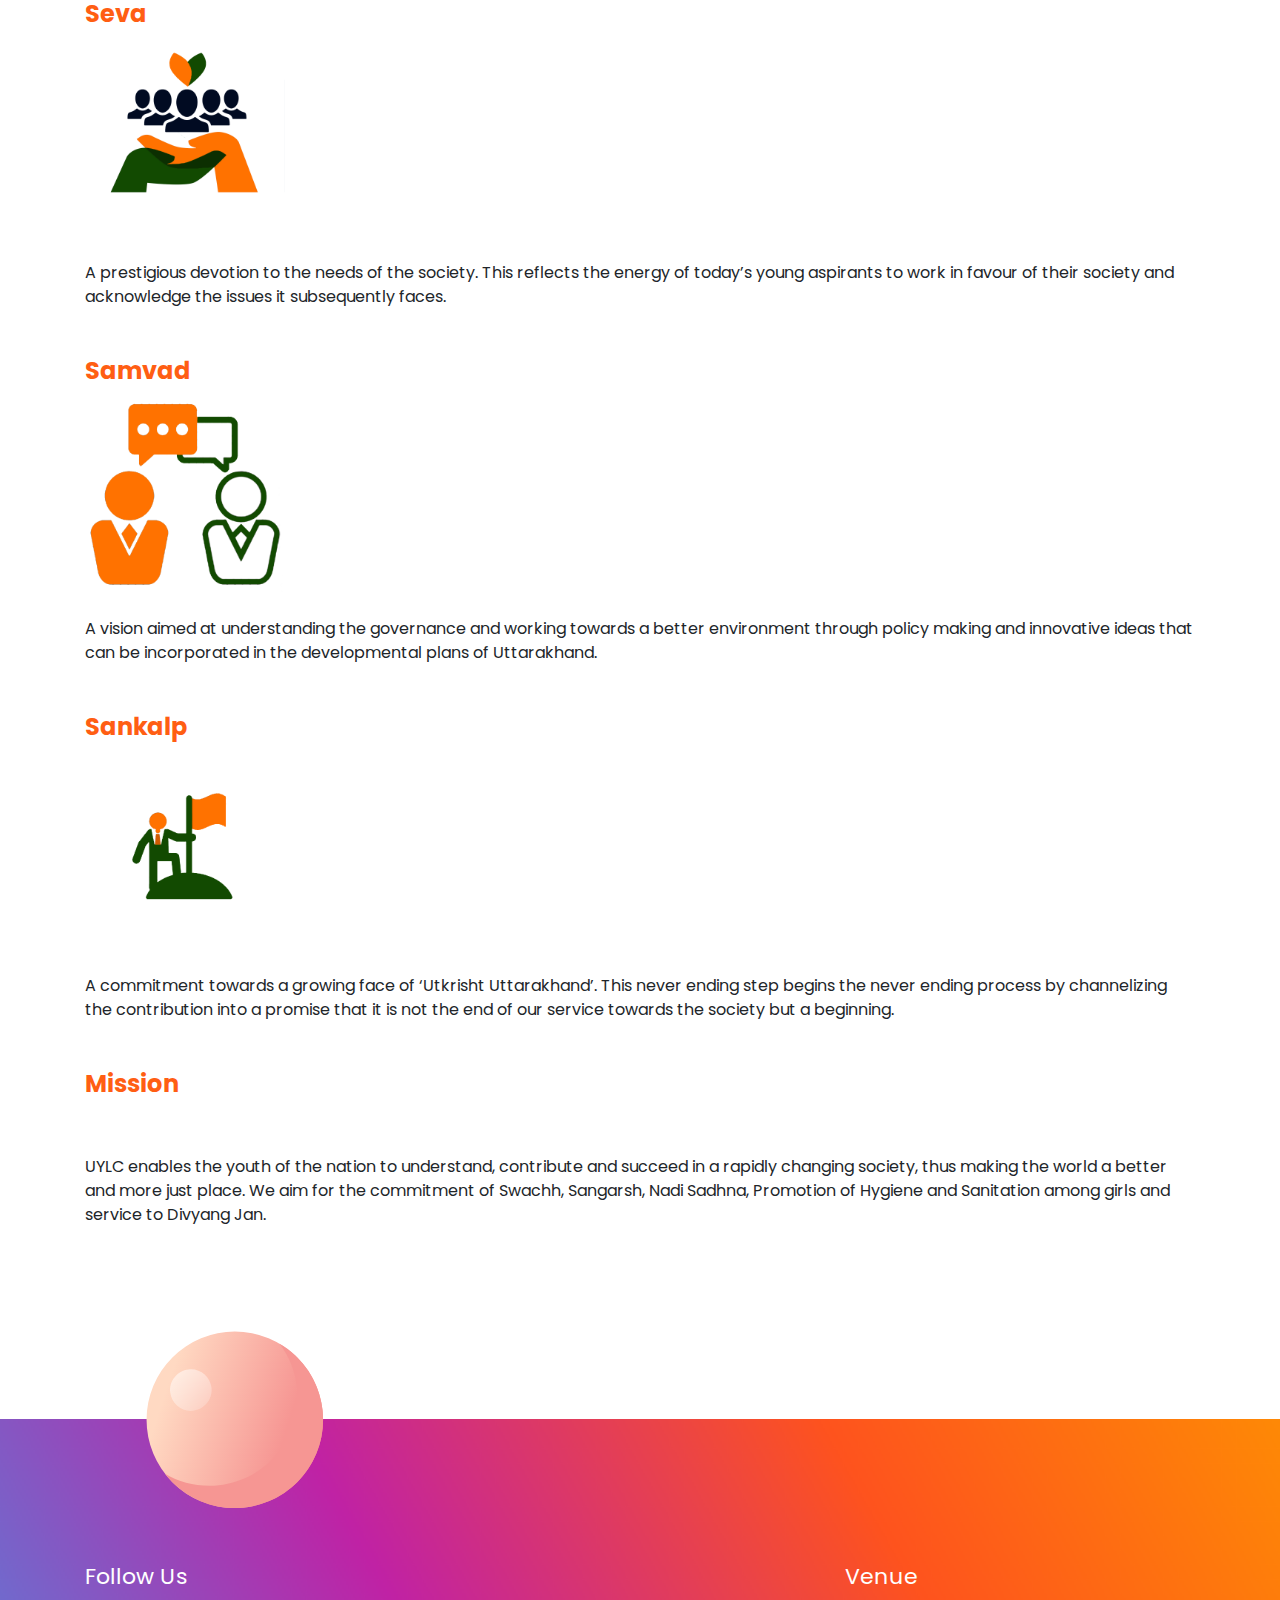
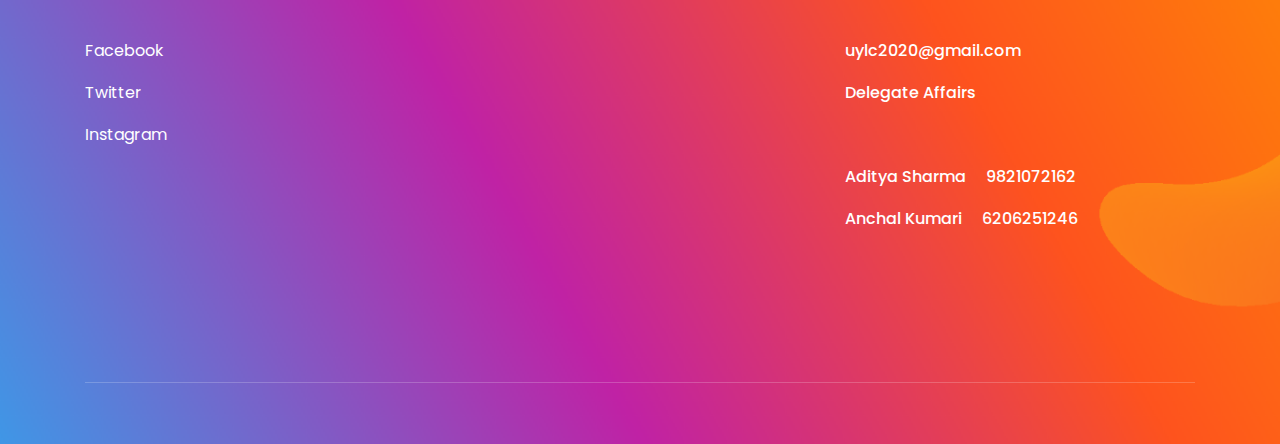
==== commit 0dc7e7f3: "new changes pata nhi kya" ====
--- a/blog.html
+++ b/blog.html
@@ -149,27 +149,27 @@
                     </br>
                 </br>
             </br> </section>
-            <section id="seva"> <h3><b>Seva</b></h3> 
-        </br>
-    </br>
-    <img src="img/about/seva.png" height="200" width="200"> A prestigious devotion to the needs of the society. </br> This reflects the energy of today’s young
+            <section id="seva"> <h3><b>Seva</b></h3> <img src="img/about/seva.png" height="200" width="200">
+        </br>
+    </br>
+     A prestigious devotion to the needs of the society. This reflects the energy of today’s young
             aspirants to work in favour of their society and acknowledge the issues it subsequently faces.
         </br>
     </br>
 </br></section>
-<section id="samvad">  <h3><b> Samvad</b> </h3>
-        </br>
-    </br>
-    <img src="img/about/samvad icon.png" height="200" width="200">  </br>A vision aimed at understanding the governance and working towards a better environment
+<section id="samvad">  <h3><b> Samvad</b> </h3> <img src="img/about/samvad icon.png" height="200" width="200">
+        </br>
+    </br>
+      A vision aimed at understanding the governance and working towards a better environment
             through policy making and innovative ideas that can be incorporated in the developmental plans
             of Uttarakhand.
         </br>
     </br>
 </br></section>
-<section id="sankalp">   <h3>  <b>Sankalp</b> </h3>
-        </br>
-    </br>
-    <img src="img/about/sankalp.png" height="200" width="200">  A commitment towards a growing face of ‘Utkrisht Uttarakhand’. </br>This never ending step begins
+<section id="sankalp">   <h3>  <b>Sankalp</b> </h3> <img src="img/about/sankalp.png" height="200" width="200">
+        </br>
+    </br>
+      A commitment towards a growing face of ‘Utkrisht Uttarakhand’. This never ending step begins
             the never ending process by channelizing the contribution into a promise that it is not the end of
             our service towards the society but a beginning. 
         </br>
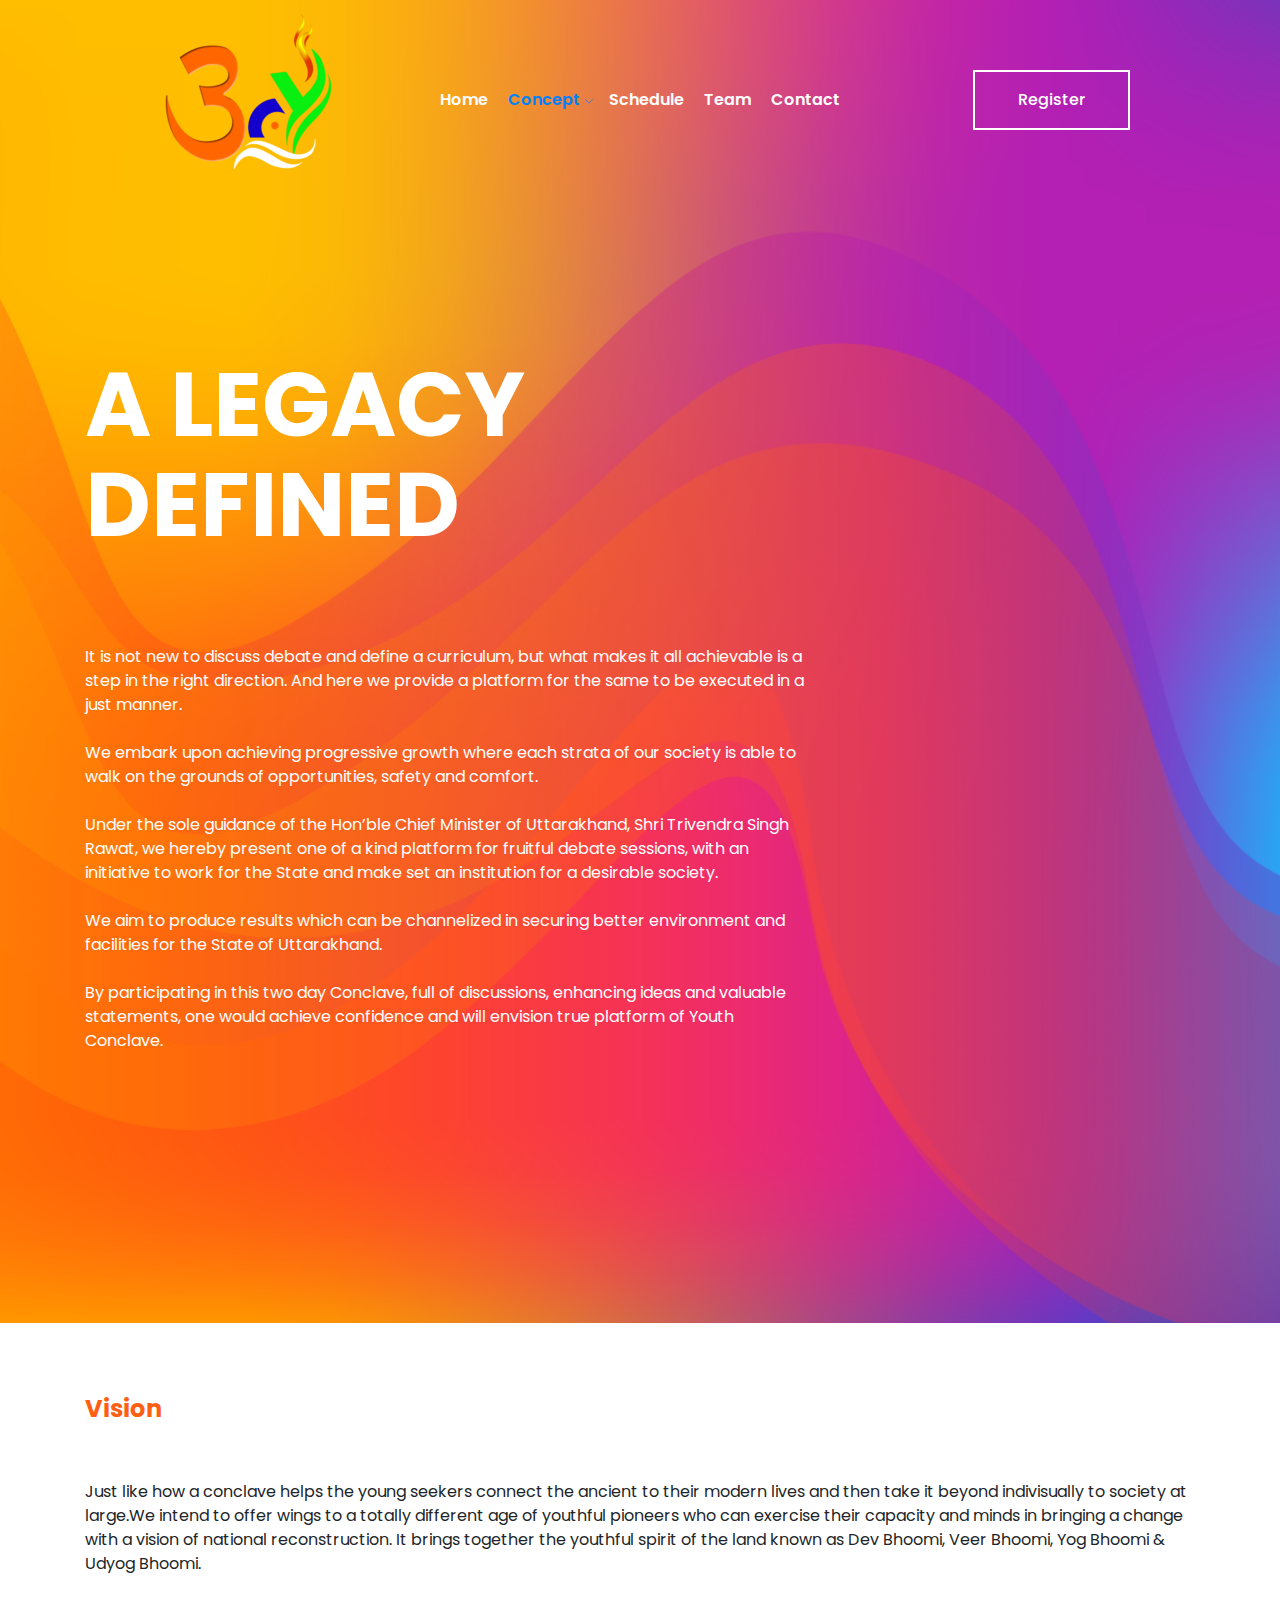
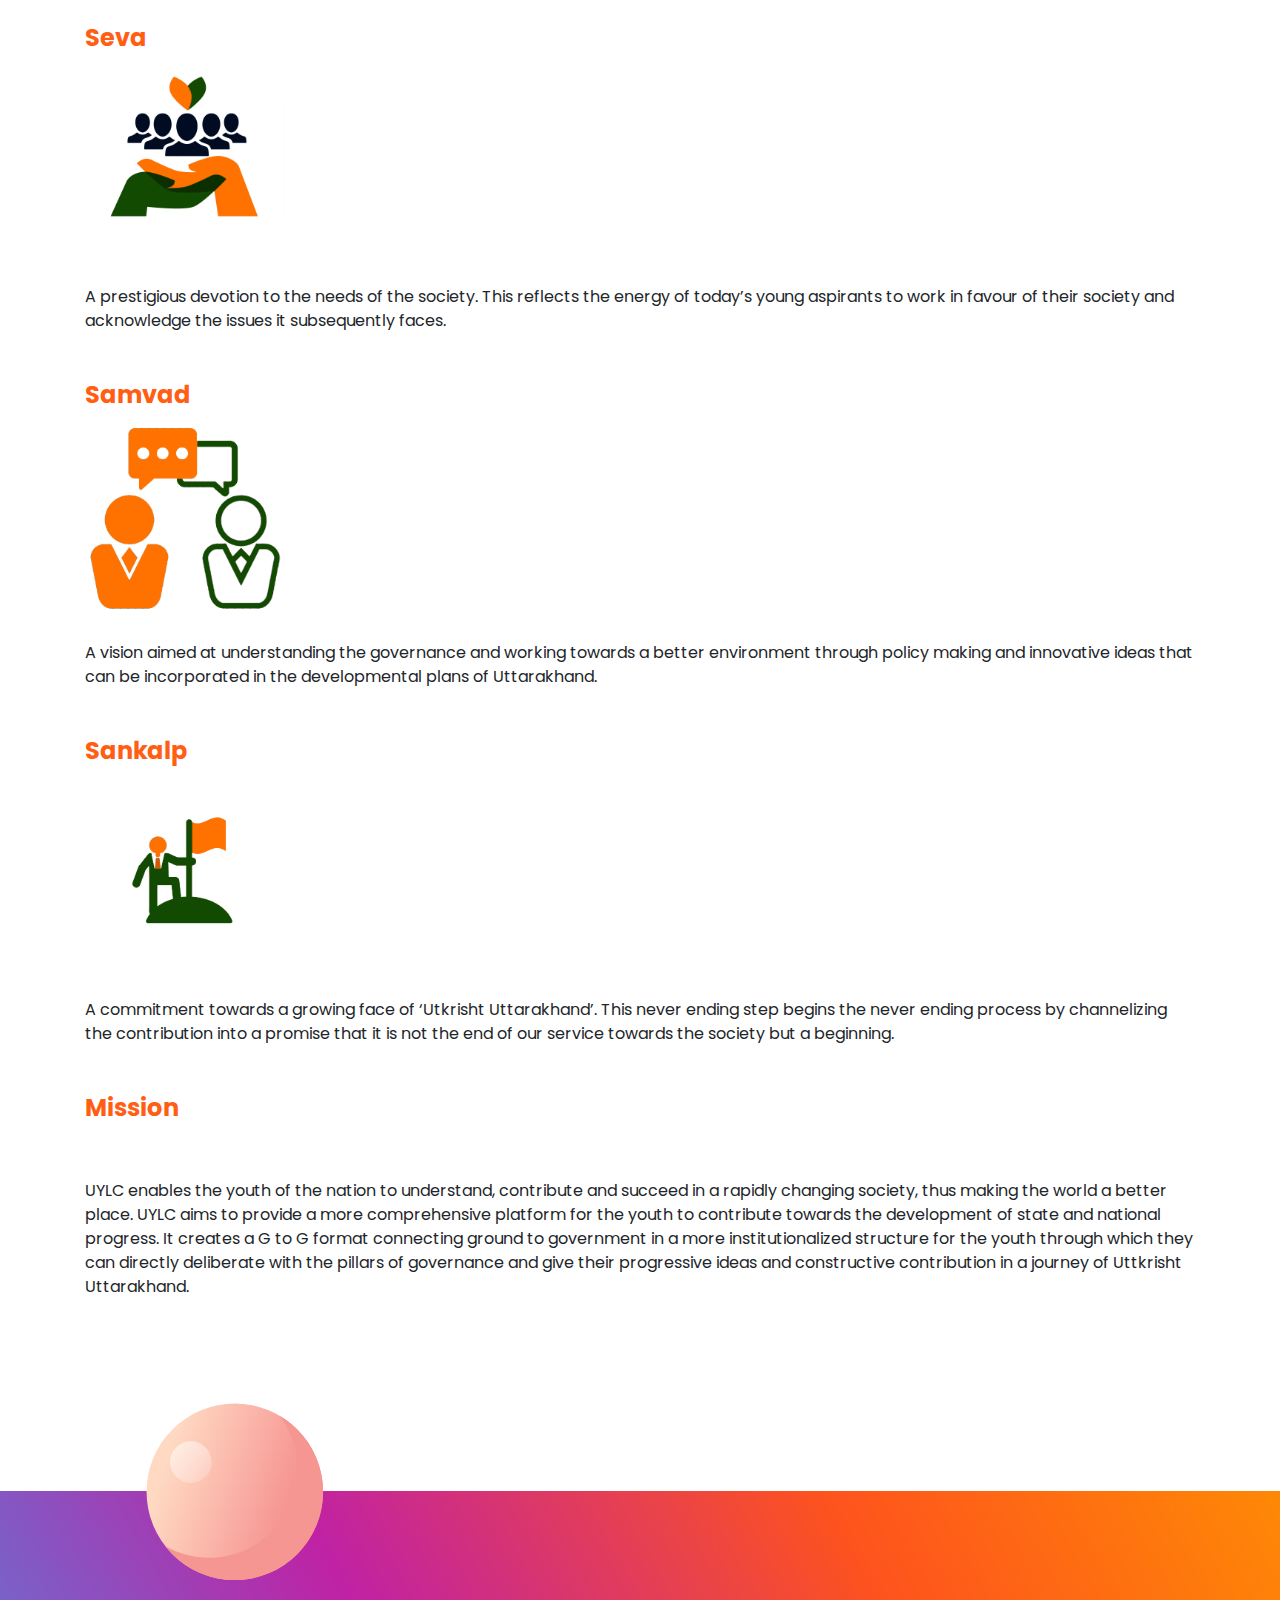
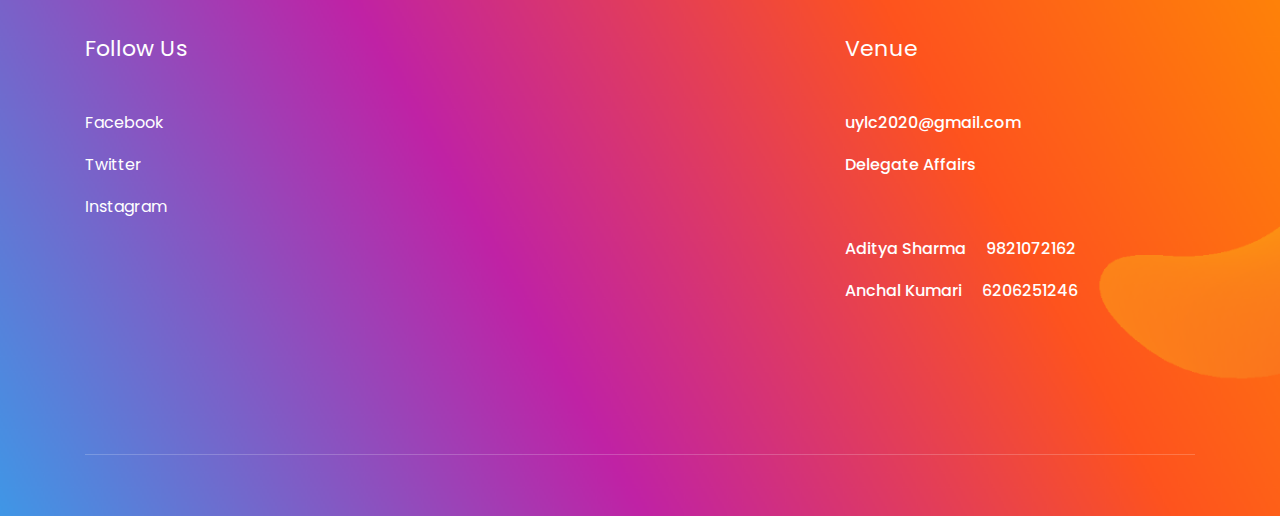
==== commit b156c4e9: "mission and vision changed" ====
--- a/blog.html
+++ b/blog.html
@@ -142,10 +142,10 @@
 <section id="vision">   <h3><b>Vision</b></h3>  
                 </br>
             </br>
-                    Just like how a conclave helps the young seekers connect the ancient to their modern lives and
-                        then take it beyond the personal to creating societal impact, we intend to offer wings to a totally
-                        different age of youthful pioneers who can exercise their capacity and minds in bringing a change
-                        we direly need.
+            Just like how a conclave helps the young seekers connect the ancient to their modern lives and then take it beyond indivisually to
+            society at large.We intend to offer wings to a totally different age of youthful pioneers who can exercise their capacity and minds in
+            bringing a change with a vision of national reconstruction. It brings together the youthful spirit of the land known as Dev Bhoomi,
+            Veer Bhoomi, Yog Bhoomi &amp; Udyog Bhoomi.
                     </br>
                 </br>
             </br> </section>
@@ -178,10 +178,11 @@
 <section id="misson">    <h3><b>Mission</b></h3>
         </br>
     </br>
-            UYLC enables the youth of the nation to understand, contribute and succeed in a rapidly changing
-            society, thus making the world a better and more just place. We aim for the commitment of
-            Swachh, Sangarsh, Nadi Sadhna, Promotion of Hygiene and Sanitation among girls and service to
-            Divyang Jan.
+    UYLC enables the youth of the nation to understand, contribute and succeed in a rapidly changing society, thus making the world a
+    better place. UYLC aims to provide a more comprehensive platform for the youth to contribute towards the development of state and
+    national progress. It creates a G to G format connecting ground to government in a more institutionalized structure for the youth
+    through which they can directly deliberate with the pillars of governance and give their progressive ideas and constructive
+    contribution in a journey of Uttkrisht Uttarakhand.
         </br>
     </br>
 </br> </br>
